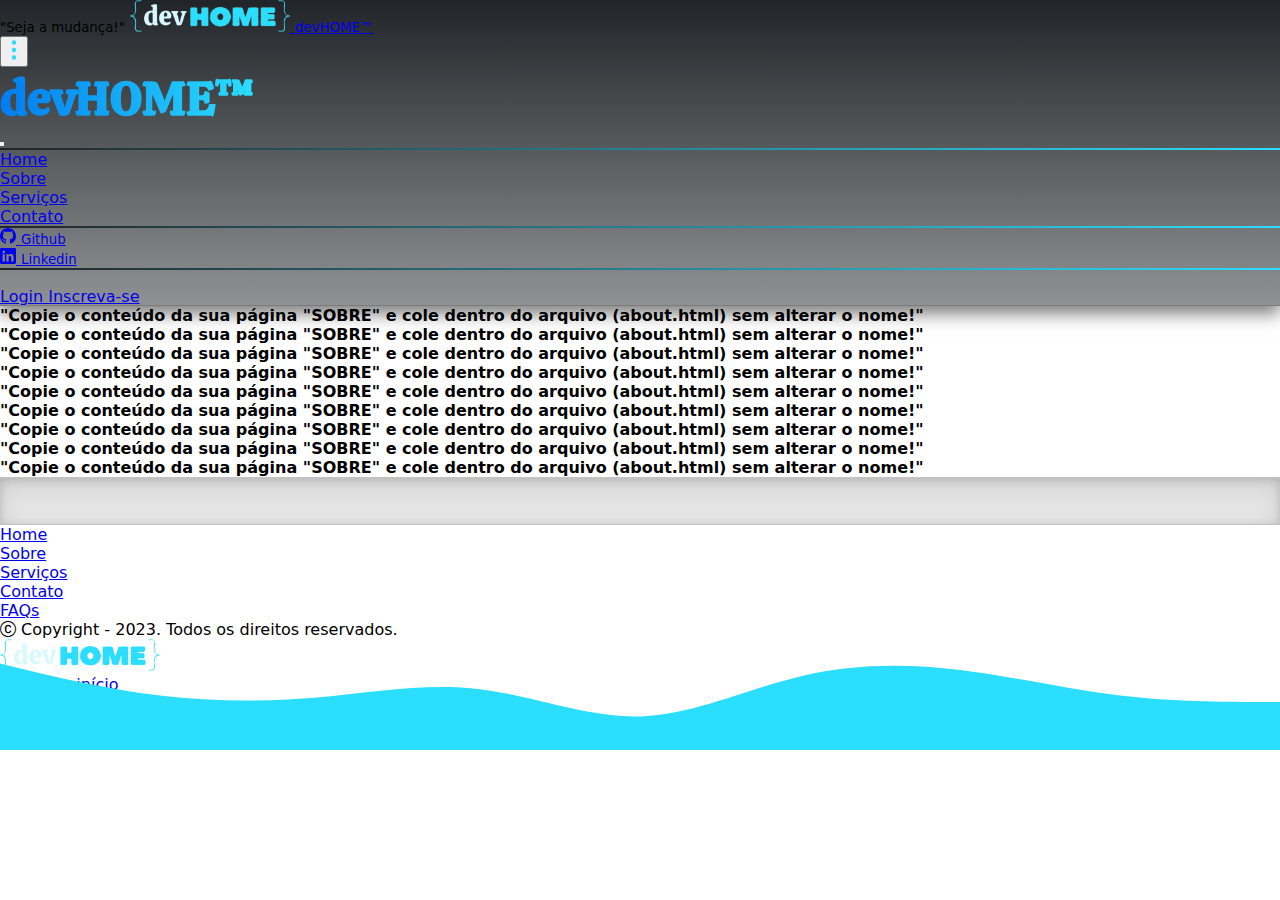
==== assets/html/about.html @ 2ad35392 "First commit" ====
<!DOCTYPE html>

<html lang="pt-BR" data-bs-theme="dark">

<head>
    <meta charset="UTF-8" />
    <meta name="viewport" content="width=device-width, initial-scale=1.0" />
    <meta property="og:locale" content="pt_BR">
    <meta property="og:description"
        content="Entre na residência de software da devHOME™ e aprenda Front-end, Back-end na prática com a maior plataforma de tecnologia do momento">
    <meta name="description"
        content="Entre na residência de software da devHOME™ e aprenda Front-end, Back-end na prática com a maior plataforma de tecnologia do momento">
    <meta property="og:title" content="devHOME™ | Residência de Software">
    <meta property="og:site_name" content="devHOME">
    <meta property="og:url" content="https://www.devHOME.com.br">
    <link rel="canonical" href="https://www.devHOME.com.br">

    <!-- Framework Bootstrap -->
    <link href="https://cdn.jsdelivr.net/npm/bootstrap@5.3.1/dist/css/bootstrap.min.css" rel="stylesheet"
        integrity="sha384-4bw+/aepP/YC94hEpVNVgiZdgIC5+VKNBQNGCHeKRQN+PtmoHDEXuppvnDJzQIu9" crossorigin="anonymous">

    <!-- Biblioteca JavaScript -->
    <script src="https://cdn.jsdelivr.net/npm/bootstrap@5.3.1/dist/js/bootstrap.bundle.min.js"
        integrity="sha384-HwwvtgBNo3bZJJLYd8oVXjrBZt8cqVSpeBNS5n7C8IVInixGAoxmnlMuBnhbgrkm"
        crossorigin="anonymous"></script>

    <!-- CSS Externo -->
    <link rel="stylesheet" href="/assets/css/style.css">

    <!-- Fivecon -->
    <link rel="shortcut icon" href="/assets/img/icon/icon-blue-1.png" type="image/x-icon" />

    <title> Sobre | devHOME™ </title>
</head>

<body>
    <!-- Navbar -->
    <header class="container-fluid navbar navbar-expand-lg bd-navbar fixed-top">
        <nav class="container-xxl bd-gutter flex-wrap flex-lg-nowrap">
            <small class="d-lg-none">"Seja a mudança!"</small>

            <!-- Logo navbar -->
            <a class="navbar-brand mx-auto" href="/index.html">
                <img class=" d-block d-lg-flex" id="navbarLogo" src="/assets/img/logo/logo-blue-6.png"
                    alt="devHOME logo">

                <title>devHOME™</title>
                <small class="d-none ms-2">devHOME™</small>
            </a>

            <!-- Botão mobile -->
            <div class="d-flex">
                <button class="navbar-toggler border-0 d-lg-none order-3" type="button" data-bs-toggle="offcanvas"
                    data-bs-target="#bdNavbar" aria-controls="bdNavbar" aria-label="Toggle navigation">

                    <!-- <img id="togglerLogo" src="assets/img/icon/icon-blue-2.png" fill="currentColor"> -->

                    <svg xmlns="http://www.w3.org/2000/svg" width="24" height="24" fill="currentColor"
                        class="bi bi-three-dots-vertical" viewBox="0 0 16 16">
                        <path
                            d="M9.5 13a1.5 1.5 0 1 1-3 0 1.5 1.5 0 0 1 3 0zm0-5a1.5 1.5 0 1 1-3 0 1.5 1.5 0 0 1 3 0zm0-5a1.5 1.5 0 1 1-3 0 1.5 1.5 0 0 1 3 0z" />
                    </svg>
                </button>
            </div>

            <!-- Menu mobile -->
            <div class="offcanvas-lg offcanvas-end flex-grow-1" tabindex="-1" id="bdNavbar"
                aria-labelledby="bdNavbarOffcanvasLabel" data-bs-scroll="true" aria-modal="true">

                <!-- Cabeçalho do menu -->
                <div class="offcanvas-header px-4 pb-0">
                    <h5 class="offcanvas-title text-white" id="bdNavbarOffcanvasLabel">
                        <span class="gradient-text">devHOME™</span>
                    </h5>

                    <button class="btn-close btn-close-white" type="button" data-bs-dismiss="offcanvas"
                        aria-label="Close" data-bs-target="#bdNavbar">
                    </button>
                </div>

                <!-- Opções do menu -->
                <div class="offcanvas-body p-4 pt-0 p-lg-0">

                    <hr class="d-lg-none text-white-50">
                    <!-- Primeira parte da navbar -->
                    <ul class="navbar-nav flex-row flex-wrap bd-navbar-nav ms-md-auto">

                        <!-- Home -->
                        <li class="nav-item col-6 col-lg-auto"><a class="nav-link" aria-current="true"
                                href="/index.html">Home</a>
                        </li>

                        <!-- About -->
                        <li class="nav-item col-6 col-lg-auto"><a class="nav-link"
                                href="/assets/html/about.html">Sobre</a>
                        </li>

                        <!-- Services -->
                        <li class="nav-item col-6 col-lg-auto"><a class="nav-link"
                                href="/assets/html/services.html">Serviços</a>
                        </li>

                        <!-- Contact -->
                        <li class="nav-item col-6 col-lg-auto"><a class="nav-link"
                                href="/assets/html/contact.html">Contato</a>
                        </li>
                    </ul>

                    <hr class="d-lg-none text-white-50">
                    <!-- Segunda parte da navbar -->
                    <ul class="navbar-nav flex-row flex-wrap ms-md-auto">

                        <li class="nav-item col-6 col-lg-auto"><!-- Github -->
                            <a class="nav-link" href="https://github.com/Fiigueiredo" target="_blank" rel="noopener">

                                <svg xmlns="" width="16" height="16" fill="currentColor" class="bi bi-github"
                                    viewBox="0 0 16 16">

                                    <title>Github</title>
                                    <path
                                        d="M8 0C3.58 0 0 3.58 0 8c0 3.54 2.29 6.53 5.47 7.59.4.07.55-.17.55-.38 0-.19-.01-.82-.01-1.49-2.01.37-2.53-.49-2.69-.94-.09-.23-.48-.94-.82-1.13-.28-.15-.68-.52-.01-.53.63-.01 1.08.58 1.23.82.72 1.21 1.87.87 2.33.66.07-.52.28-.87.51-1.07-1.78-.2-3.64-.89-3.64-3.95 0-.87.31-1.59.82-2.15-.08-.2-.36-1.02.08-2.12 0 0 .67-.21 2.2.82.64-.18 1.32-.27 2-.27.68 0 1.36.09 2 .27 1.53-1.04 2.2-.82 2.2-.82.44 1.1.16 1.92.08 2.12.51.56.82 1.27.82 2.15 0 3.07-1.87 3.75-3.65 3.95.29.25.54.73.54 1.48 0 1.07-.01 1.93-.01 2.2 0 .21.15.46.55.38A8.012 8.012 0 0 0 16 8c0-4.42-3.58-8-8-8z" />
                                </svg>
                                <small class="d-lg-none ms-2">Github</small>
                            </a>
                        </li>

                        <li class="nav-item col-6 col-lg-auto"><!-- Linkedin -->
                            <a class="nav-link" href="https://www.linkedin.com/in/levifiigueiredo/" target="_blank"
                                rel="noopener">

                                <svg xmlns="" width="16" height="16" fill="currentColor" class="bi bi-linkedin"
                                    viewBox="0 0 16 16">

                                    <title>Linkedin</title>
                                    <path
                                        d="M0 1.146C0 .513.526 0 1.175 0h13.65C15.474 0 16 .513 16 1.146v13.708c0 .633-.526 1.146-1.175 1.146H1.175C.526 16 0 15.487 0 14.854V1.146zm4.943 12.248V6.169H2.542v7.225h2.401zm-1.2-8.212c.837 0 1.358-.554 1.358-1.248-.015-.709-.52-1.248-1.342-1.248-.822 0-1.359.54-1.359 1.248 0 .694.521 1.248 1.327 1.248h.016zm4.908 8.212V9.359c0-.216.016-.432.08-.586.173-.431.568-.878 1.232-.878.869 0 1.216.662 1.216 1.634v3.865h2.401V9.25c0-2.22-1.184-3.252-2.764-3.252-1.274 0-1.845.7-2.165 1.193v.025h-.016a5.54 5.54 0 0 1 .016-.025V6.169h-2.4c.03.678 0 7.225 0 7.225h2.4z" />
                                </svg>
                                <small class="d-lg-none ms-2">Linkedin</small>
                            </a>
                        </li>

                        <li class="nav-item py-2 py-lg-1 col-12 col-lg-auto">
                            <div class="vr d-none d-lg-flex h-100 mx-lg-2 text-white"></div>
                            <hr class="d-lg-none my-2 text-white-50">
                        </li>

                        <div class="nav-item col-12 col-lg-auto"><!-- Botões de Login/Cadastro -->
                            <a class="btn btn-outline-primary" role="button" href="/assets/html/login.html">
                                Login
                            </a>

                            <a class="btn btn-primary" role="button" href="/assets/html/cadastre.html">
                                Inscreva-se
                            </a>
                        </div>
                    </ul>
                </div>
            </div>
        </nav>
    </header>

    <!-- Corpo -->
    <main>
        <h4>"Copie o conteúdo da sua página "SOBRE" e cole dentro do arquivo (about.html) sem alterar o nome!"</h4>
        <h4>"Copie o conteúdo da sua página "SOBRE" e cole dentro do arquivo (about.html) sem alterar o nome!"</h4>
        <h4>"Copie o conteúdo da sua página "SOBRE" e cole dentro do arquivo (about.html) sem alterar o nome!"</h4>
        <h4>"Copie o conteúdo da sua página "SOBRE" e cole dentro do arquivo (about.html) sem alterar o nome!"</h4>
        <h4>"Copie o conteúdo da sua página "SOBRE" e cole dentro do arquivo (about.html) sem alterar o nome!"</h4>
        <h4>"Copie o conteúdo da sua página "SOBRE" e cole dentro do arquivo (about.html) sem alterar o nome!"</h4>
        <h4>"Copie o conteúdo da sua página "SOBRE" e cole dentro do arquivo (about.html) sem alterar o nome!"</h4>
        <h4>"Copie o conteúdo da sua página "SOBRE" e cole dentro do arquivo (about.html) sem alterar o nome!"</h4>
        <h4>"Copie o conteúdo da sua página "SOBRE" e cole dentro do arquivo (about.html) sem alterar o nome!"</h4>
    </main>

    <!-- Divisor -->
    <div class="b-example-divider"></div>

    <!-- Rodapé -->
    <div class="container">
        <footer class="py-3 my-4">
            <ul class="nav nav-footer justify-content-center border-bottom pb-3 mb-3">
                <li class="nav-item"><a href="/index.html" class="nav-link px-2 text-body-secondary">Home</a></li>

                <li class="nav-item"><a href="about.html" class="nav-link px-2 text-body-secondary">Sobre</a></li>

                <li class="nav-item"><a href="services.html" class="nav-link px-2 text-body-secondary">Serviços</a></li>

                <li class="nav-item"><a href="contact.html" class="nav-link px-2 text-body-secondary">Contato</a></li>

                <li class="nav-item"><a href="faq.html" class="nav-link px-2 text-body-secondary">FAQs</a></li>
            </ul>

            <p class="pt-2 m-0 text-center">
                <i class="bi bi-c-circle"></i>
                Copyright - 2023. <span class="d-none d-md-inline-block">Todos os direitos reservados.</span>
            </p>

            <img class="float-start" id="navbarLogo" src="/assets/img/logo/logo-blue-6.png" alt="devHOME logo">
            <p class="float-end"><a href="#">Voltar ao início</a></p>
        </footer>
    </div>

    <svg class="svg-footer" xmlns="http://www.w3.org/2000/svg" viewBox="0 0 1440 320" preserveAspectRatio="none">
        <path fill="var(--color-special)"
            d="M0,32L30,53.3C60,75,120,117,180,138.7C240,160,300,160,360,144C420,128,480,96,540,117.3C600,139,660,213,720,208C780,203,840,117,900,74.7C960,32,1020,32,1080,53.3C1140,75,1200,117,1260,138.7C1320,160,1380,160,1410,160L1440,160L1440,320L1410,320C1380,320,1320,320,1260,320C1200,320,1140,320,1080,320C1020,320,960,320,900,320C840,320,780,320,720,320C660,320,600,320,540,320C480,320,420,320,360,320C300,320,240,320,180,320C120,320,60,320,30,320L0,320Z">
        </path>
    </svg>
</body>

</html>
---- assets/css/style.css ----
@import url("https://cdn.jsdelivr.net/npm/bootstrap-icons@1.10.5/font/bootstrap-icons.css");
@import url('https://fonts.googleapis.com/css2?family=Calistoga&display=swap');

:root {
    --font-default: system-ui, -apple-system, "Segoe UI", Roboto, "Helvetica Neue", "Noto Sans", "Liberation Sans", Arial, sans-serif, "Apple Color Emoji", "Segoe UI Emoji", "Segoe UI Symbol", "Noto Color Emoji";
    --font-special: 'Calistoga', cursive;
    --font-size-default: 1rem;
    --font-size-special: 3rem;
    --font-weight-default: 500;
    --font-weight-special: 700;
    --color-special: #2BDEFD;
    --color-special-rgb: rgb(43, 222, 253);
    --color-other: #007cf0;
    --color-other-rgb: rgb(0, 124, 240);
    --color-text: #D7F9FF;
    --color-text-rgb: rgb(215, 249, 255);
    --color-default: #212529;
    --color-default-rgb: rgb(33, 37, 41);
    --bs-secondary-color: rgba(43, 222, 253, .4);

    --bg-default: var(--color-default);
    --bg-special: var(--color-special);
    --hover-special: var(--color-special);

    --gradient-text: linear-gradient(to right,
            var(--color-other),
            var(--color-special));

    --gradient-special: linear-gradient(45deg,
            var(--color-default),
            var(--color-special));

    --gradient-default: linear-gradient(to bottom,
            rgba(33, 37, 41, 1),
            rgba(33, 37, 41, .5));
}

* {
    font-family: var(--font-default);
    box-sizing: border-box;
    padding: 0;
    margin: 0;
}

/* navbar */
.bd-navbar {
    background-image: var(--gradient-default);
    box-shadow: 0 0.5rem 1rem rgba(0, 0, 0, 0.5), inset 0 -1px 0 rgba(0, 0, 0, 0.15);
    background-color: transparent;
}

.navbar-nav {
    --bs-nav-link-font-weight: var(--font-weight-default);
    --bs-nav-link-color: var(--color-text);
    --bs-nav-link-hover-color: var(--hover-special);
}

#navbarLogo,
#footerLogo {
    max-width: 10rem;
}

#togglerLogo {
    max-width: 2rem;
}

.bi-three-dots-vertical {
    color: var(--color-special);
}

/* .btn-primary {
    --bs-btn-color: var(--bg-default);
    --bs-btn-bg: var(--color-special);
    --bs-btn-border-color: var(--color-special);
    --bs-btn-hover-color: var(--color-special);
    --bs-btn-hover-bg: black;
    --bs-btn-hover-border-color: black;
    filter: drop-shadow(1px 1px 10px var(--color-special));
} */

/* .btn-primary {
    --bs-btn-color: var(--bg-default);
    --bs-btn-bg: var(--color-special);
    --bs-btn-border-color: var(--color-special);
    --bs-btn-hover-color: var(--color-special);
    --bs-btn-hover-bg: black;
    --bs-btn-hover-border-color: black;
    filter: drop-shadow(1px 1px 10px var(--color-special));

    background-image: linear-gradient(to right,
            var(--end-color),
            var(--start-color));
} */

/* .btn-outline-primary {
    --bs-btn-color: #0d6efd;
    --bs-btn-border-color: #0d6efd;
    --bs-btn-hover-color: #fff;
    --bs-btn-hover-bg: #0d6efd;
    --bs-btn-hover-border-color: #0d6efd;
    --bs-btn-focus-shadow-rgb: 13, 110, 253;
    --bs-btn-active-color: #fff;
    --bs-btn-active-bg: #0d6efd;
    --bs-btn-active-border-color: #0d6efd;
    --bs-btn-active-shadow: inset 0 3px 5px rgba(0, 0, 0, 0.125);
    --bs-btn-disabled-color: #0d6efd;
    --bs-btn-disabled-bg: transparent;
    --bs-btn-disabled-border-color: #0d6efd;
    --bs-gradient: none;
} */

hr,
.border-bottom {
    border-image: var(--gradient-special) 1;
}

/* texto especial */
.enfase-text {
    color: var(--color-special);
}

.gradient-text {
    font-family: var(--font-special);
    font-size: var(--font-size-special);
    font-weight: var(--font-weight-special);
    color: var(--color-special);
    background-image: var(--gradient-text);
    background-clip: text;
    -webkit-background-clip: text;
    -webkit-text-fill-color: transparent;
    position: relative;
    z-index: 1;
}

/* divisor de containers */
.b-example-divider {
    width: 100%;
    height: 3rem;
    background-color: rgba(0, 0, 0, .1);
    border: solid rgba(0, 0, 0, .15);
    border-width: 1px 0;
    box-shadow: inset 0 .5em 1.5em rgba(0, 0, 0, .1), inset 0 .125em .5em rgba(0, 0, 0, .15);
}

/* footer */
.svg-footer {
    margin-top: -2.5rem;
    width: 100%;
    height: 6rem;
    display: block;
}
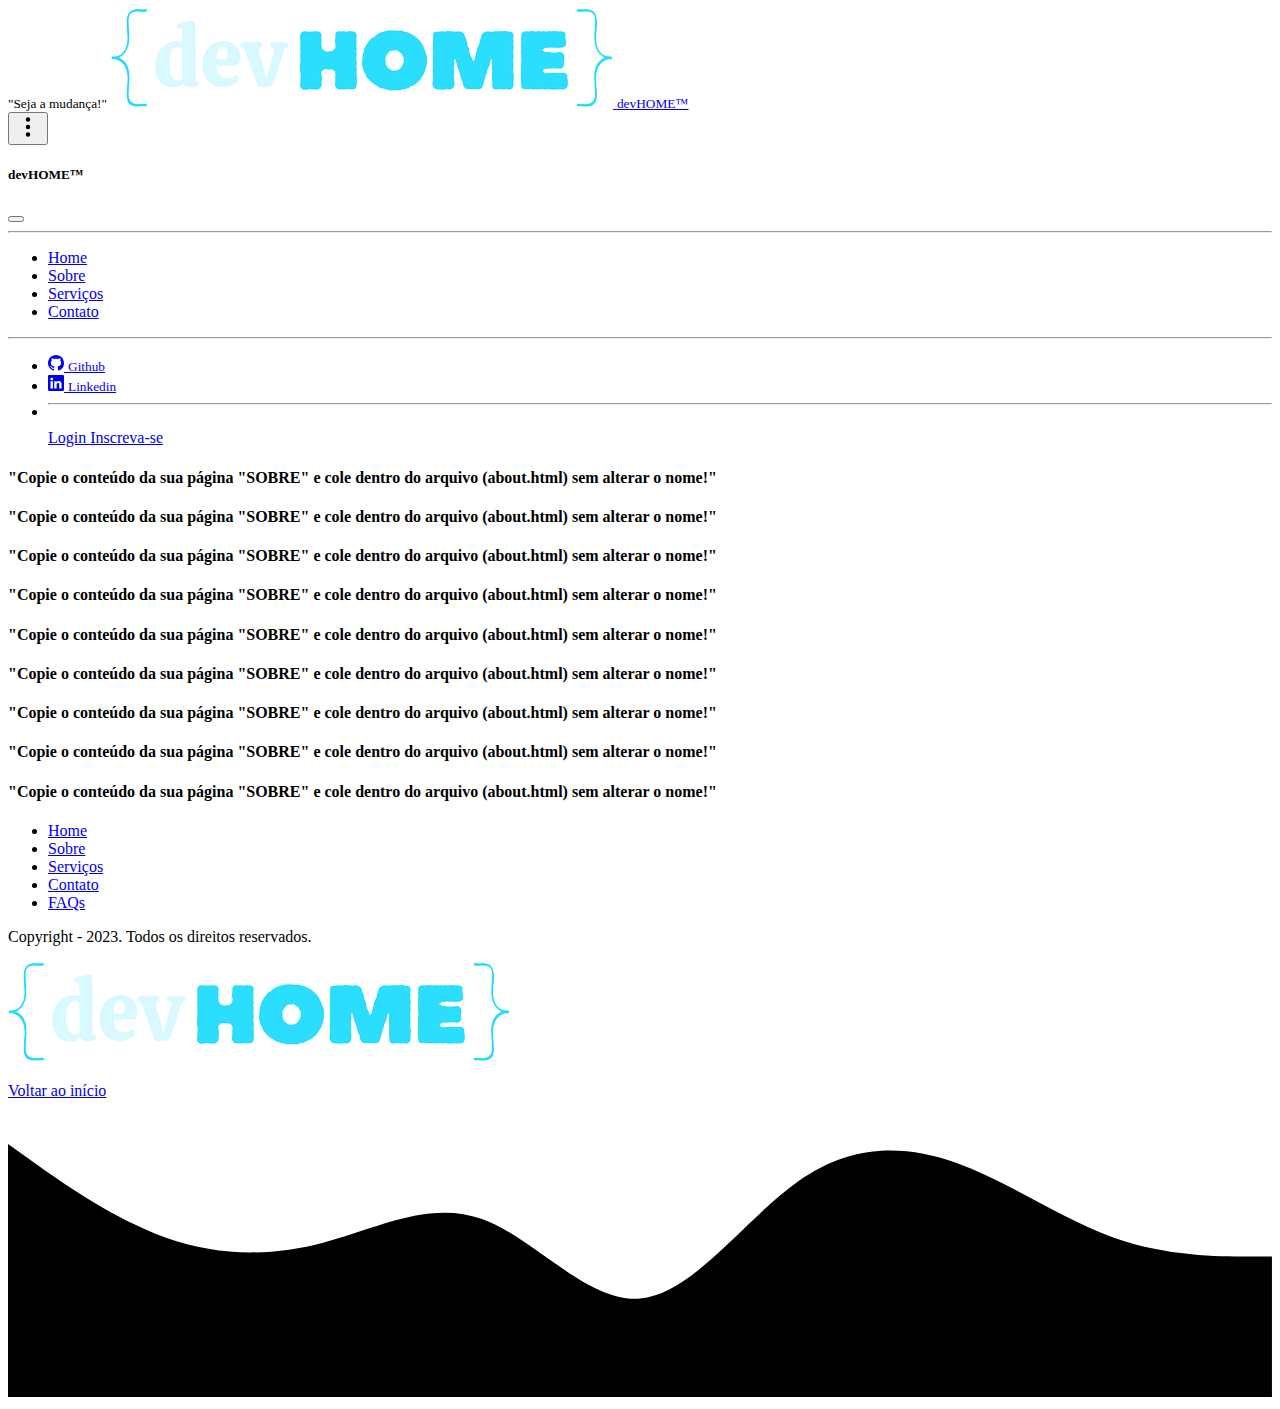
==== commit 5f4643a1: "Atualizações" ====
--- a/assets/html/about.html
+++ b/assets/html/about.html
@@ -25,7 +25,7 @@
         crossorigin="anonymous"></script>
 
     <!-- CSS Externo -->
-    <link rel="stylesheet" href="/assets/css/style.css">
+    <link rel="stylesheet" href="/assets/css/about.css">
 
     <!-- Fivecon -->
     <link rel="shortcut icon" href="/assets/img/icon/icon-blue-1.png" type="image/x-icon" />
--- a/assets/css/about.css
+++ b/assets/css/about.css
@@ -0,0 +1,10 @@
+
+
+
+
+
+
+
+
+
+/* cole aqui o código css da página SOBRE */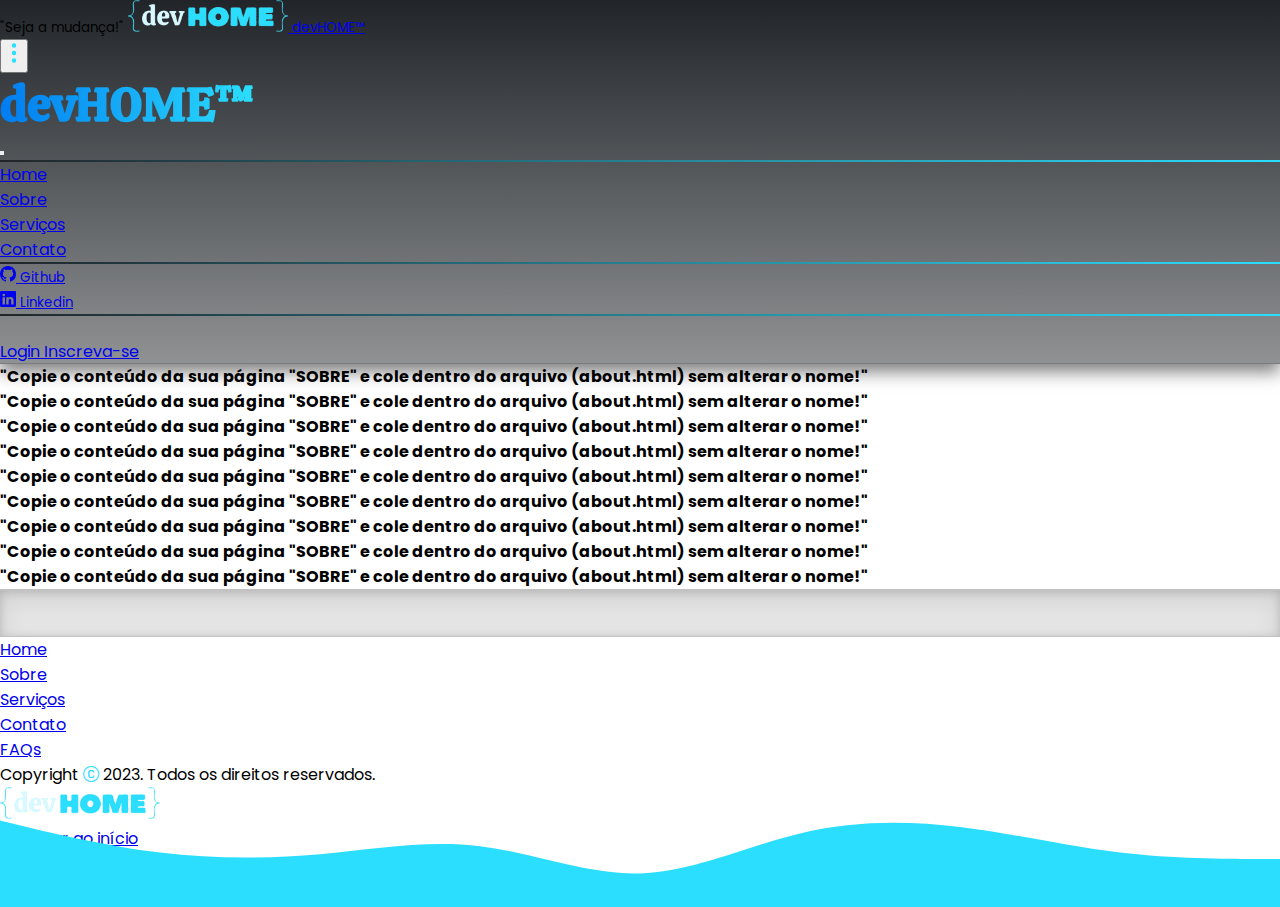
==== commit 61686284: "Pagina HOME" ====
--- a/assets/html/about.html
+++ b/assets/html/about.html
@@ -190,13 +190,13 @@
                 <li class="nav-item"><a href="faq.html" class="nav-link px-2 text-body-secondary">FAQs</a></li>
             </ul>
 
-            <p class="pt-2 m-0 text-center">
-                <i class="bi bi-c-circle"></i>
-                Copyright - 2023. <span class="d-none d-md-inline-block">Todos os direitos reservados.</span>
+            <p class="pt-2 m-0 text-center opacity-75">
+                Copyright <i class="bi bi-c-circle"></i> 2023. <span class="d-none d-md-inline-block">Todos os direitos
+                    reservados.</span>
             </p>
 
             <img class="float-start" id="navbarLogo" src="/assets/img/logo/logo-blue-6.png" alt="devHOME logo">
-            <p class="float-end"><a href="#">Voltar ao início</a></p>
+            <p class="float-end"><i class="bi bi-arrow-up-short"></i> <a href="#">Voltar ao início</a></p>
         </footer>
     </div>
 
--- a/assets/css/about.css
+++ b/assets/css/about.css
@@ -1,10 +1,3 @@
+@import url(style.css);
 
-
-
-
-
-
-
-
-
-/* cole aqui o código css da página SOBRE */+/* cole aqui o código css da página SOBRE """sem apagar o import""" css geral!*/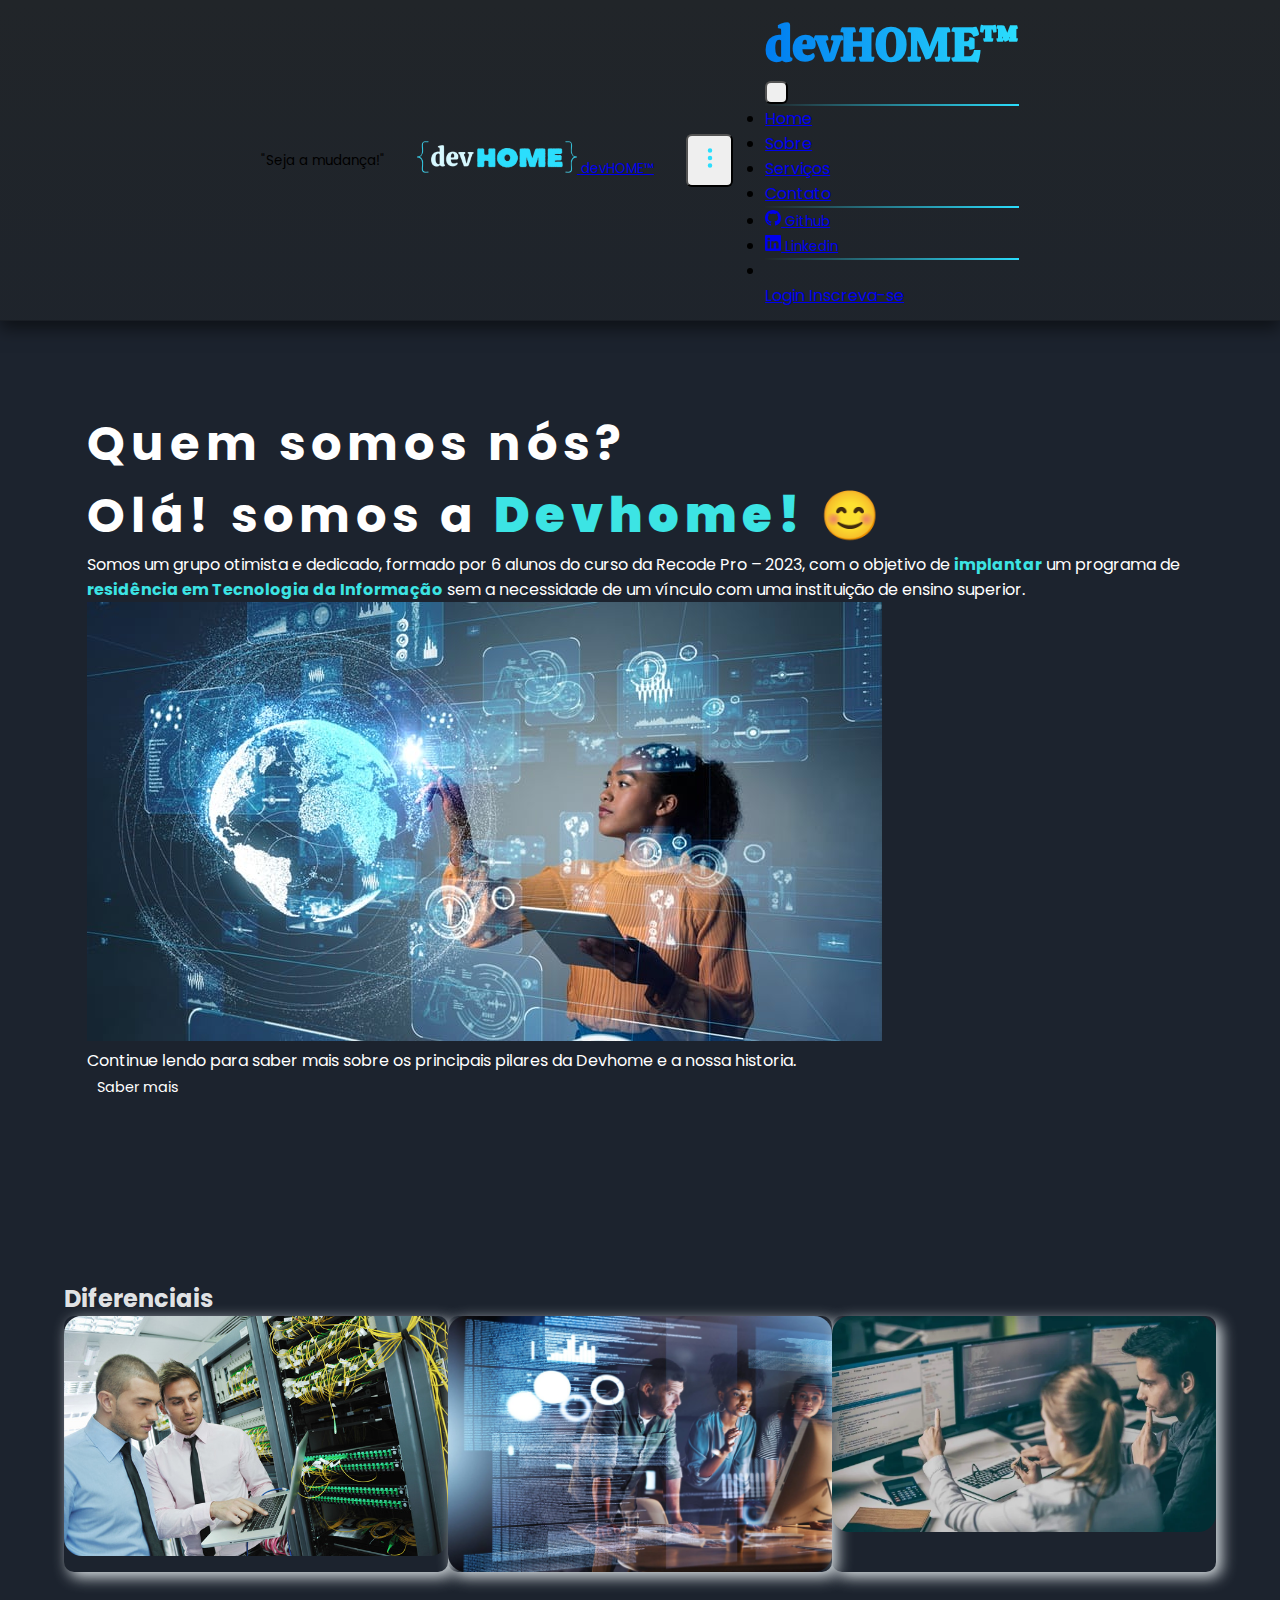
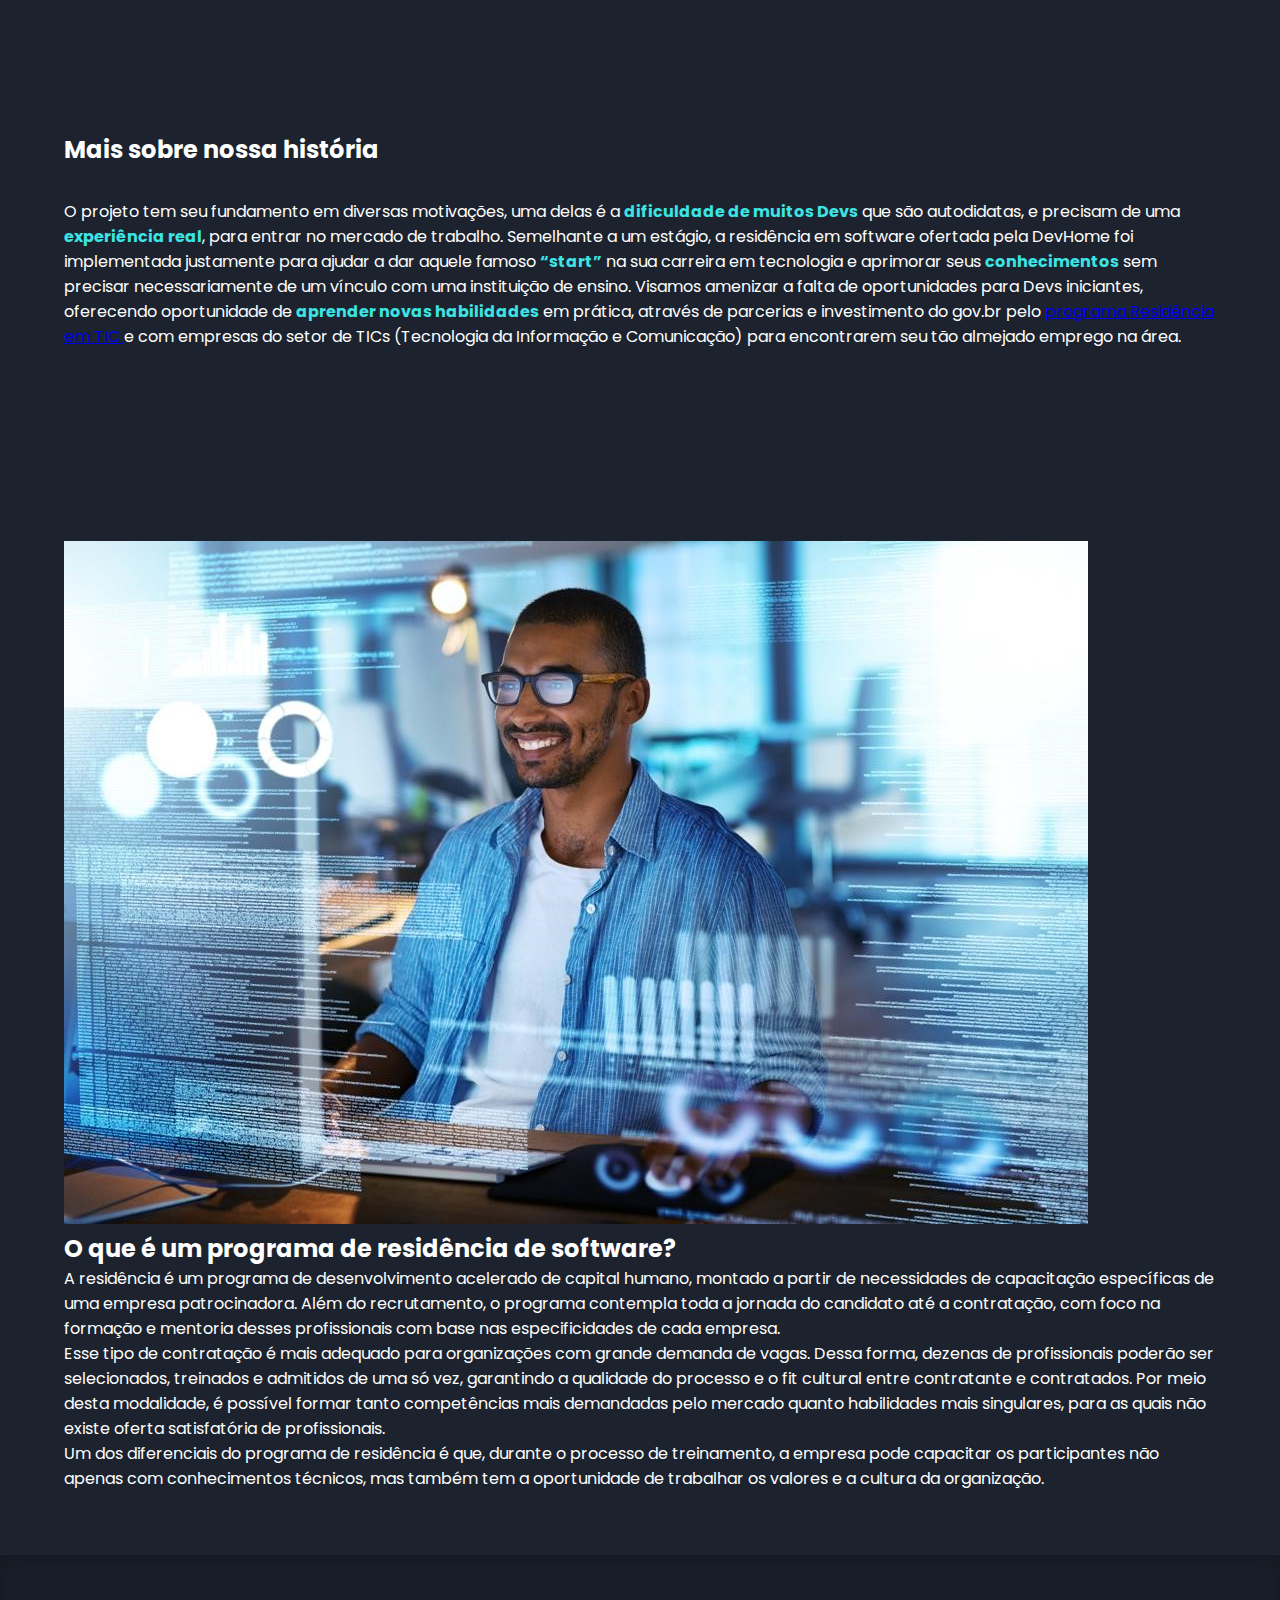
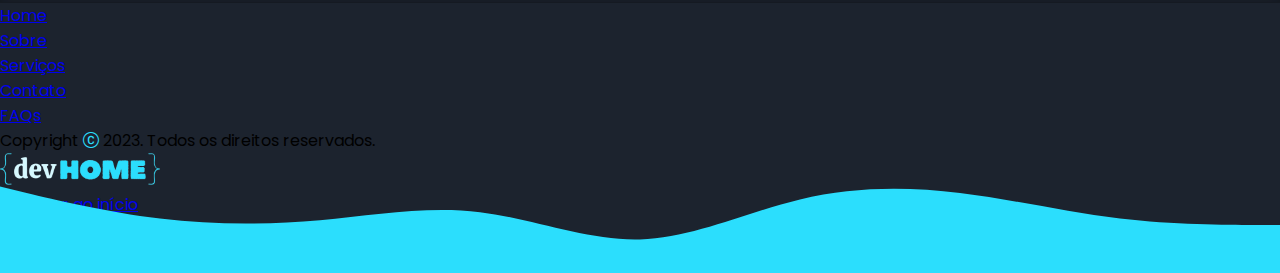
==== commit b6d85f92: "Página Sobre" ====
--- a/assets/html/about.html
+++ b/assets/html/about.html
@@ -161,15 +161,115 @@
 
     <!-- Corpo -->
     <main>
-        <h4>"Copie o conteúdo da sua página "SOBRE" e cole dentro do arquivo (about.html) sem alterar o nome!"</h4>
-        <h4>"Copie o conteúdo da sua página "SOBRE" e cole dentro do arquivo (about.html) sem alterar o nome!"</h4>
-        <h4>"Copie o conteúdo da sua página "SOBRE" e cole dentro do arquivo (about.html) sem alterar o nome!"</h4>
-        <h4>"Copie o conteúdo da sua página "SOBRE" e cole dentro do arquivo (about.html) sem alterar o nome!"</h4>
-        <h4>"Copie o conteúdo da sua página "SOBRE" e cole dentro do arquivo (about.html) sem alterar o nome!"</h4>
-        <h4>"Copie o conteúdo da sua página "SOBRE" e cole dentro do arquivo (about.html) sem alterar o nome!"</h4>
-        <h4>"Copie o conteúdo da sua página "SOBRE" e cole dentro do arquivo (about.html) sem alterar o nome!"</h4>
-        <h4>"Copie o conteúdo da sua página "SOBRE" e cole dentro do arquivo (about.html) sem alterar o nome!"</h4>
-        <h4>"Copie o conteúdo da sua página "SOBRE" e cole dentro do arquivo (about.html) sem alterar o nome!"</h4>
+        <main>
+            <link rel="shortcut icon" type="imagex/png" href="/assets/img/logo/logo-blue-6.png">
+            <section id="about" class="first-section">
+                <div id="top">
+                    <div>
+                        <h1> Quem somos nós? <br>Olá! somos a <strong> Devhome! </strong>😊</h1>
+                        <p> Somos um grupo otimista e dedicado, formado por 6 alunos
+                            do curso da Recode Pro – 2023, com o objetivo de <strong>implantar</strong> um programa de
+                            <strong>residência em Tecnologia da Informação</strong> sem a necessidade de um vínculo com
+                            uma
+                            instituição de ensino superior.
+                        </p>
+                        <img class="img-profile"
+                            src="/assets/img/other/6-formas-de-aplicar-as-inovacoes-tecnologicas-na-rotina-das-empresas.jpg"
+                            alt="">
+                        <p> Continue lendo para saber mais sobre os principais pilares da Devhome e a nossa historia.
+                        </p>
+                        <a class="btn-action link-action" href="#History">Saber mais</a>
+            </section>
+
+            <section id="diferenciais" class="second-section">
+                <h2 class="title">Diferenciais</h2>
+
+                <div id="card-area">
+                    <div class="wrapper">
+                        <div class="box-area">
+                            <!-- Card 01 -->
+                            <div class="box">
+                                <img alt="" src="/assets/img/other/mercadoT.jpg">
+                                <div class="overlay">
+                                    <h3>Integração ao Mercado</h3>
+                                    <p>Integrar os residentes aos desafios atuais do mercado de trabalho em
+                                        Desenvolvimento
+                                        de Software.</p><a href="#">Book Now</a>
+                                </div>
+                            </div>
+
+                            <!-- Card 02 -->
+                            <div class="box">
+                                <img alt="" src="/assets/img/other/metodologiaI.jpg">
+                                <div class="overlay">
+                                    <h3>Metodologia Inovadora</h3>
+                                    <p>Imersão em equipes de trabalho para solução de problemas reais acompanhados por
+                                        especialistas na área.</p><a href="#">Book Now</a>
+                                </div>
+                            </div>
+
+                            <!-- Card 03 -->
+                            <div class="box">
+                                <img alt="" src="/assets/img/other/netW.webp">
+                                <div class="overlay">
+                                    <h3>Networking e Oportunidades Profissionais</h3>
+                                    <p></p>Oportunidades de trabalho em equipe em contato com instrutores especialistas
+                                    inseridos no mercado de trabalho.<a href="#">Book Now</a>
+                                </div>
+                            </div>
+                        </div>
+                    </div>
+                </div>
+
+            </section>
+
+
+            <section id="History" class="third-section">
+                <h2 class="title">Mais sobre nossa história</h2>
+                <div>
+                    <p>O projeto tem seu fundamento em diversas motivações, uma delas é a <strong>dificuldade de muitos
+                            Devs</strong> que são autodidatas, e precisam de uma <strong>experiência real</strong>, para
+                        entrar no mercado de trabalho. Semelhante a um estágio, a residência em software ofertada pela
+                        DevHome foi implementada justamente para ajudar a dar aquele famoso <strong>“start”</strong> na
+                        sua
+                        carreira em tecnologia e aprimorar seus <strong>conhecimentos</strong> sem precisar
+                        necessariamente
+                        de um vínculo com uma instituição de ensino. Visamos amenizar a falta de oportunidades para Devs
+                        iniciantes, oferecendo oportunidade de <strong>aprender novas habilidades</strong> em prática,
+                        através de parcerias e investimento do gov.br pelo <a
+                            href="https://www.gov.br/mcti/pt-br/acompanhe-o-mcti/noticias/2023/03/com-40-mil-profissionais-capacitados-programa-residencia-em-tic-sera-ampliado-para-atender-desafios-da-industria">programa
+                            Residência em TIC </a> e com empresas do setor de TICs (Tecnologia da Informação e
+                        Comunicação)
+                        para encontrarem seu tão almejado emprego na área. </p>
+                </div>
+                <div>
+                    <p></p>
+                </div>
+
+            </section>
+
+            <section id="Whatis" class="fourth-section">
+                <img id="imgsobrenos" src="/assets/img/other/residenciadesoft.jpg" alt="">
+
+                <h2 class="title">O que é um programa de residência de software?</h2>
+                <p>A residência é um programa de desenvolvimento acelerado de capital humano, montado a partir de
+                    necessidades de capacitação específicas de uma empresa patrocinadora. Além do recrutamento, o
+                    programa
+                    contempla toda a jornada do candidato até a contratação, com foco na formação e mentoria desses
+                    profissionais com base nas especificidades de cada empresa.</p>
+                <p>Esse tipo de contratação é mais adequado para organizações com grande demanda de vagas. Dessa forma,
+                    dezenas de profissionais poderão ser selecionados, treinados e admitidos de uma só vez, garantindo a
+                    qualidade do processo e o fit cultural entre contratante e contratados. Por meio desta modalidade, é
+                    possível formar tanto competências mais demandadas pelo mercado quanto habilidades mais singulares,
+                    para
+                    as quais não existe oferta satisfatória de profissionais.</p>
+                <p>Um dos diferenciais do programa de residência é que, durante o processo de treinamento, a empresa
+                    pode
+                    capacitar os participantes não apenas com conhecimentos técnicos, mas também tem a oportunidade de
+                    trabalhar os valores e a cultura da organização.</p>
+
+            </section>
+        </main>
     </main>
 
     <!-- Divisor -->
--- a/assets/css/about.css
+++ b/assets/css/about.css
@@ -1,3 +1,279 @@
 @import url(style.css);
 
-/* cole aqui o código css da página SOBRE """sem apagar o import""" css geral!*/+@import url('https://fonts.googleapis.com/css2?family=Kanit');
+
+* {
+    margin: 0;
+    padding: 0;
+}
+
+:root {
+    --dark1: #1c232e --dark2: #252d39 --dark4: #556270 --dark5: #273142 --dark6: #bad1c9 --dark7: #404040 --dark: #185b63 --cian1: #2BDEFD --cian2: #02779e --white: #f7efd8
+}
+
+body {
+    background-color: #1c232e;
+    height: 100vh;
+    font-family: 'Kanit', sans-serif;
+}
+
+header {
+    display: flex;
+    justify-content: space-around;
+    align-items: center;
+    gap: 1rem;
+    flex-wrap: wrap;
+    padding: .8rem;
+    background-color: #252d39;
+    min-height: 50px;
+}
+
+.box-img-header {
+    height: 100%;
+}
+
+.img-logo {
+    max-width: 200px;
+    height: 100%;
+    align-items: ;
+}
+
+nav {
+    display: flex;
+    gap: 2rem;
+    justify-content: center;
+    align-items: center;
+    flex-wrap: wrap;
+
+}
+
+.nav-links {
+    text-decoration: none;
+    color: var(--white);
+
+}
+
+.nav-links:hover {
+    color: #556270;
+    transition: .4s;
+    text-decoration: underline;
+}
+
+.box-btn-actions {
+    display: flex;
+    gap: 1rem;
+}
+
+button,
+.link-action {
+    padding: .6rem;
+    font-size: .9rem;
+    border-radius: 6px;
+    cursor: pointer;
+}
+
+.btn-action {
+    background-color: transparent;
+    border: 1px solid var(--white);
+    color: var(--white);
+}
+
+.btn-action:hover {
+    background-color: var(--dark6);
+    border: 1px solid var(--dark6);
+}
+
+.link-action {
+    text-decoration: none;
+    width: 200px;
+    text-align: center;
+}
+
+main {
+    display: flex;
+    flex-direction: column;
+    gap: 2rem;
+}
+
+section {
+    padding: 4rem;
+
+}
+
+#top {
+    display: flex;
+    flex-direction: row;
+}
+
+.first-section {
+
+    display: flex;
+    gap: 2rem;
+    flex-wrap: wrap;
+    min-height: 650px;
+}
+
+.first-section>div {
+    display: block;
+    padding: 2%;
+    color: #fff;
+    display: flex;
+    flex-direction: column;
+    gap: 1rem;
+    min-width: 300px
+}
+
+
+h1 {
+    font-size: 3rem;
+    color: var(--white);
+    letter-spacing: 6px;
+}
+
+strong {
+    color: rgb(60, 228, 228);
+}
+
+.first-section p {
+    color: var(--white);
+}
+
+.first-section>div {
+    display: flex;
+    gap: 4rem;
+    justify-content: center;
+    align-items: center;
+    flex-wrap: wrap;
+
+}
+
+*/ .img-profile {
+    align-items: center;
+    text-align: center;
+    width: 700px;
+    border-radius: 100px;
+
+}
+
+.second-section {
+
+    color: rgba(253, 254, 255, 0.9);
+}
+
+.wrapper {
+    padding: 0px 0%;
+}
+
+#card-area {
+    padding: 0px 0;
+}
+
+.box-area {
+    display: grid;
+    grid-template-columns: repeat(auto-fit, minmax(250px, 1fr));
+    grid-gap: 0px;
+    margin-top: 0px;
+}
+
+.box {
+    border-radius: 10px;
+    position: relative;
+    overflow: hidden;
+    box-shadow: 5px 5px 15px rgba(243, 250, 252, 0.9);
+}
+
+.box img {
+    width: 100%;
+    border-radius: 18px;
+    display: block;
+    transition: transform 0.5s;
+}
+
+.overlay {
+    width: 100%;
+    height: 0;
+    background: linear-gradient(transparent, var(--bg-default-rgb) 58%);
+    border-radius: 10px;
+    position: absolute;
+    left: 0;
+    bottom: 0;
+    overflow: hidden;
+    display: flex;
+    align-items: center;
+    justify-content: center;
+    flex-direction: column;
+    padding: 0 2px;
+    text-align: center;
+    font-size: 14px;
+    transition: height 0.5s;
+}
+
+.overlay h3 {
+    font-weight: 500;
+    margin-bottom: 5px;
+    margin-top: 80%;
+    font-family: 'Bebas Neue', sans-serif;
+    font-size: 30px;
+    letter-spacing: 2px;
+}
+
+.overlay a {
+    margin-top: 10px;
+    color: #262626;
+    text-decoration: none;
+    font-size: 14px;
+    background: #fff;
+    border-radius: 50px;
+    text-align: center;
+    padding: 5px 15px;
+}
+
+.box:hover img {
+    transform: scale(1.1);
+}
+
+.box:hover .overlay {
+    height: 100%;
+}
+
+.third-section {
+    display: flex;
+    flex-direction: column;
+    gap: 2rem;
+
+    color: #fff;
+
+}
+
+.fourth-section {
+    color: #fff;
+    image-rendering: crisp-edges;
+}
+
+.imgsobrenos {
+    align-items: center;
+    text-align: center;
+    width: 700px;
+    border-radius: 100px;
+}
+
+@media screen and (max-widht: 768px) {
+    .container {
+        display: block;
+        background-image: none;
+    }
+
+    .container_imagem {
+        width: 50vw;
+
+    }
+
+    .container_caixa {
+        margin: 2em 2em;
+    }
+
+    .secundario {
+        margin: 0;
+    }
+
+}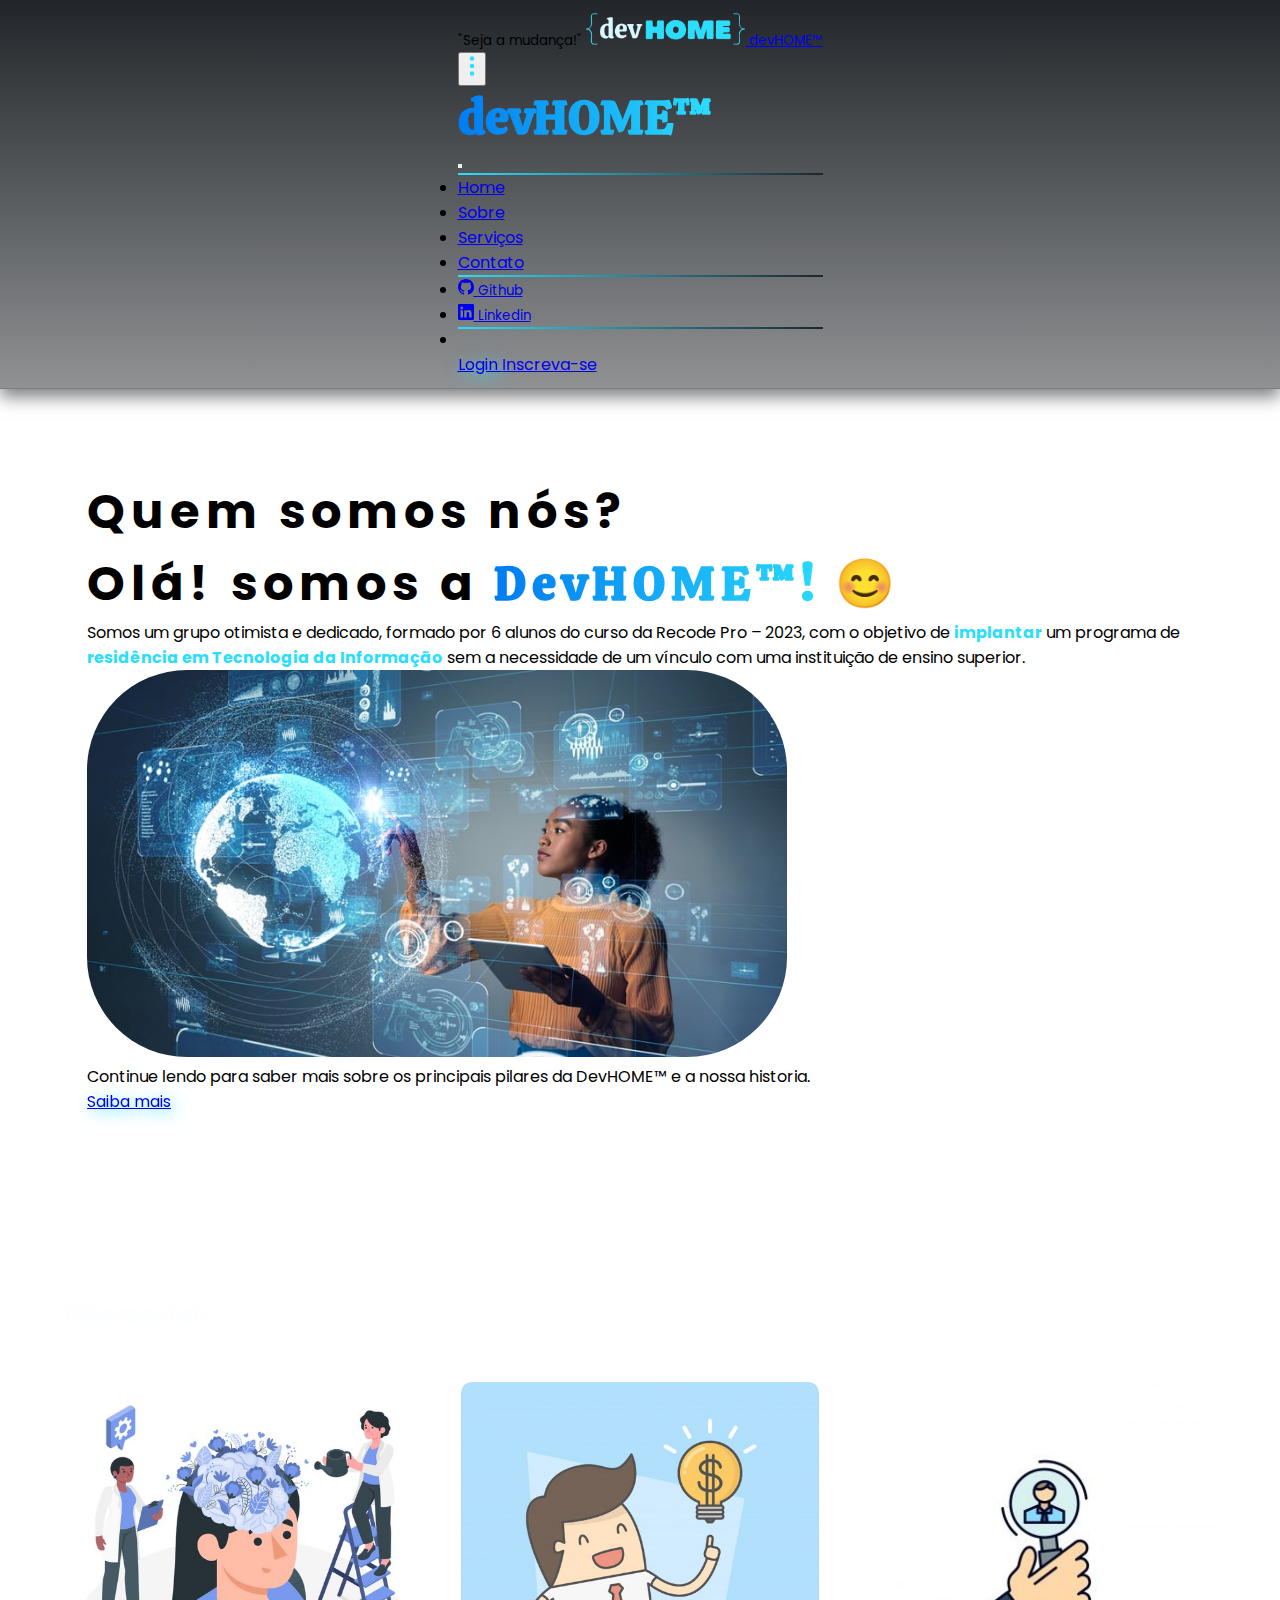
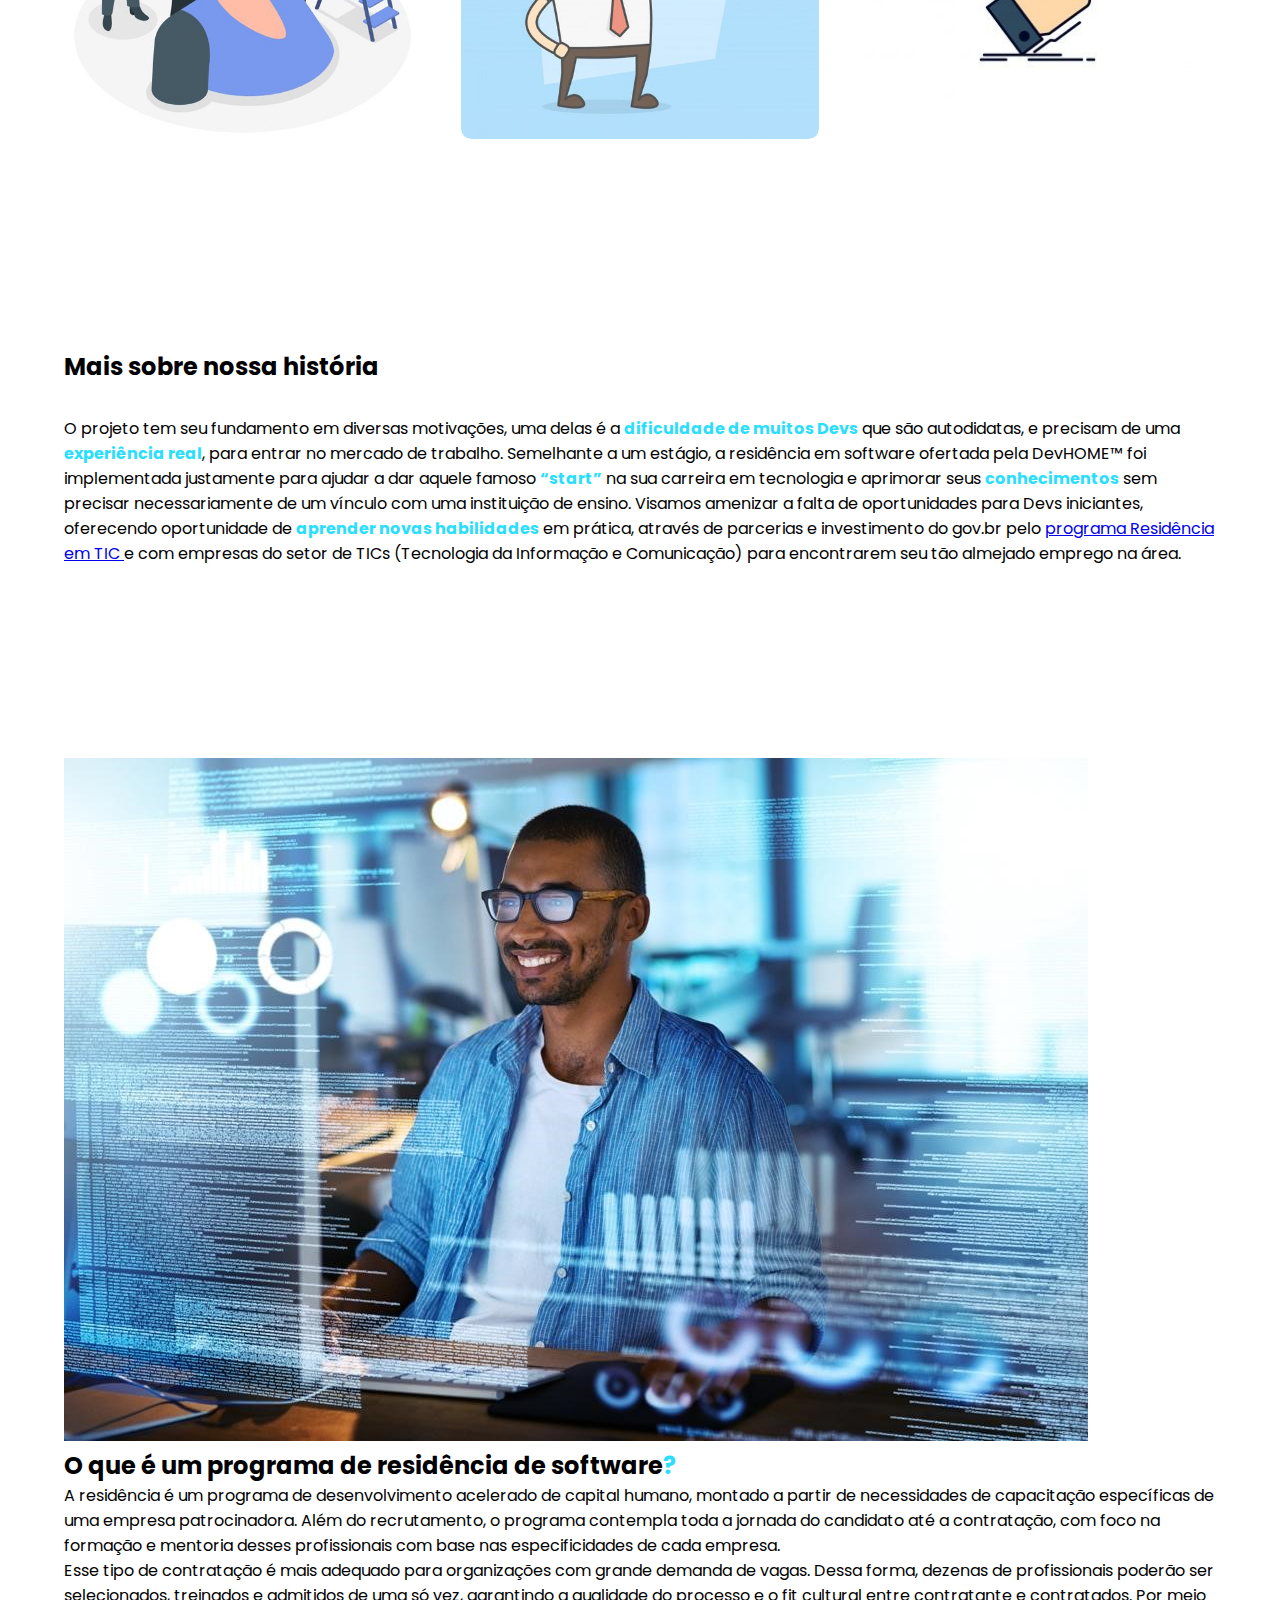
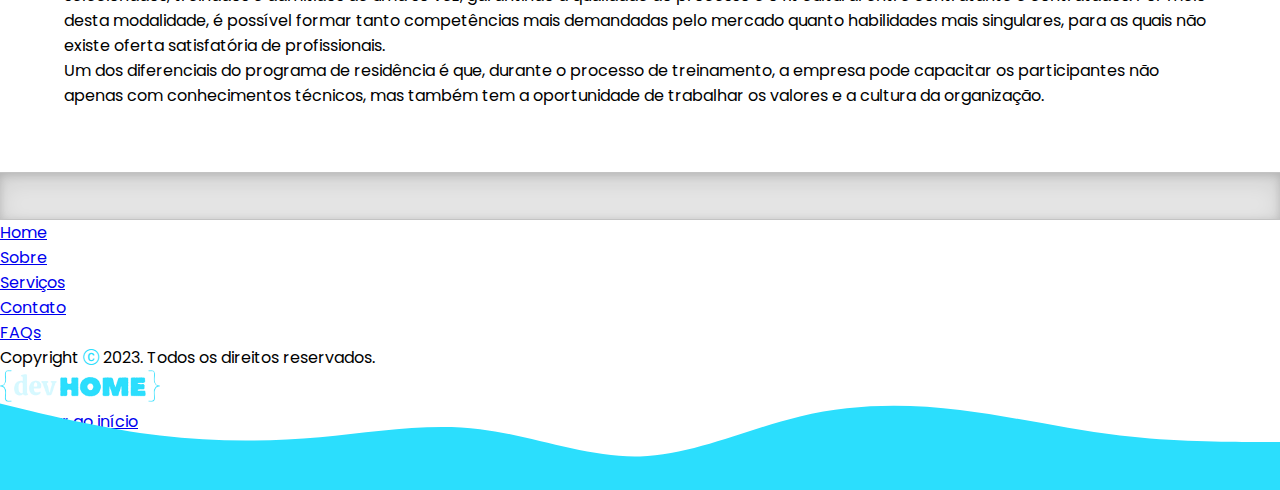
==== commit 27e851db: "Refactoring Pages" ====
--- a/assets/html/about.html
+++ b/assets/html/about.html
@@ -7,10 +7,10 @@
     <meta name="viewport" content="width=device-width, initial-scale=1.0" />
     <meta property="og:locale" content="pt_BR">
     <meta property="og:description"
-        content="Entre na residência de software da devHOME™ e aprenda Front-end, Back-end na prática com a maior plataforma de tecnologia do momento">
+        content="Entre na residência em software da devHOME™ e aprenda Front-end, Back-end na prática com a maior plataforma de tecnologia do momento">
     <meta name="description"
-        content="Entre na residência de software da devHOME™ e aprenda Front-end, Back-end na prática com a maior plataforma de tecnologia do momento">
-    <meta property="og:title" content="devHOME™ | Residência de Software">
+        content="Entre na residência em software da devHOME™ e aprenda Front-end, Back-end na prática com a maior plataforma de tecnologia do momento">
+    <meta property="og:title" content="devHOME™ | Residência em Software">
     <meta property="og:site_name" content="devHOME">
     <meta property="og:url" content="https://www.devHOME.com.br">
     <link rel="canonical" href="https://www.devHOME.com.br">
@@ -41,7 +41,7 @@
 
             <!-- Logo navbar -->
             <a class="navbar-brand mx-auto" href="/index.html">
-                <img class=" d-block d-lg-flex" id="navbarLogo" src="/assets/img/logo/logo-blue-6.png"
+                <img class=" d-block d-lg-flex" id="logo" src="/assets/img/logo/logo-blue-6.png"
                     alt="devHOME logo">
 
                 <title>devHOME™</title>
@@ -53,7 +53,7 @@
                 <button class="navbar-toggler border-0 d-lg-none order-3" type="button" data-bs-toggle="offcanvas"
                     data-bs-target="#bdNavbar" aria-controls="bdNavbar" aria-label="Toggle navigation">
 
-                    <!-- <img id="togglerLogo" src="assets/img/icon/icon-blue-2.png" fill="currentColor"> -->
+                    <!-- <img id="icon-logo" src="/assets/img/icon/icon-blue-2.png" fill="currentColor"> -->
 
                     <svg xmlns="http://www.w3.org/2000/svg" width="24" height="24" fill="currentColor"
                         class="bi bi-three-dots-vertical" viewBox="0 0 16 16">
@@ -86,23 +86,23 @@
                     <ul class="navbar-nav flex-row flex-wrap bd-navbar-nav ms-md-auto">
 
                         <!-- Home -->
-                        <li class="nav-item col-6 col-lg-auto"><a class="nav-link" aria-current="true"
-                                href="/index.html">Home</a>
+                        <li class="nav-item col-6 col-lg-auto">
+                            <a class="nav-link" aria-current="true" href="/index.html">Home</a>
                         </li>
 
                         <!-- About -->
-                        <li class="nav-item col-6 col-lg-auto"><a class="nav-link"
-                                href="/assets/html/about.html">Sobre</a>
-                        </li>
-
-                        <!-- Services -->
-                        <li class="nav-item col-6 col-lg-auto"><a class="nav-link"
-                                href="/assets/html/services.html">Serviços</a>
+                        <li class="nav-item col-6 col-lg-auto">
+                            <a class="nav-link" href="/assets/html/about.html">Sobre</a>
+                        </li>
+
+                        <!-- Serviços -->
+                        <li class="nav-item col-6 col-lg-auto">
+                            <a class="nav-link" href="/assets/html/services.html">Serviços</a>
                         </li>
 
                         <!-- Contact -->
-                        <li class="nav-item col-6 col-lg-auto"><a class="nav-link"
-                                href="/assets/html/contact.html">Contato</a>
+                        <li class="nav-item col-6 col-lg-auto">
+                            <a class="nav-link" href="/assets/html/contact.html">Contato</a>
                         </li>
                     </ul>
 
@@ -144,12 +144,12 @@
                             <hr class="d-lg-none my-2 text-white-50">
                         </li>
 
-                        <div class="nav-item col-12 col-lg-auto"><!-- Botões de Login/Cadastro -->
+                        <div class="nav-item col-12 col-lg-auto d-grid gap-2 d-md-flex"><!-- Botões de Login/Cadastro -->
                             <a class="btn btn-outline-primary" role="button" href="/assets/html/login.html">
                                 Login
                             </a>
 
-                            <a class="btn btn-primary" role="button" href="/assets/html/cadastre.html">
+                            <a class="btn btn-warning disabled" role="button" href="/assets/html/cadastre.html">
                                 Inscreva-se
                             </a>
                         </div>
@@ -161,115 +161,135 @@
 
     <!-- Corpo -->
     <main>
-        <main>
-            <link rel="shortcut icon" type="imagex/png" href="/assets/img/logo/logo-blue-6.png">
-            <section id="about" class="first-section">
-                <div id="top">
-                    <div>
-                        <h1> Quem somos nós? <br>Olá! somos a <strong> Devhome! </strong>😊</h1>
-                        <p> Somos um grupo otimista e dedicado, formado por 6 alunos
-                            do curso da Recode Pro – 2023, com o objetivo de <strong>implantar</strong> um programa de
-                            <strong>residência em Tecnologia da Informação</strong> sem a necessidade de um vínculo com
-                            uma
-                            instituição de ensino superior.
-                        </p>
-                        <img class="img-profile"
-                            src="/assets/img/other/6-formas-de-aplicar-as-inovacoes-tecnologicas-na-rotina-das-empresas.jpg"
-                            alt="">
-                        <p> Continue lendo para saber mais sobre os principais pilares da Devhome e a nossa historia.
-                        </p>
-                        <a class="btn-action link-action" href="#History">Saber mais</a>
-            </section>
-
-            <section id="diferenciais" class="second-section">
-                <h2 class="title">Diferenciais</h2>
-
-                <div id="card-area">
-                    <div class="wrapper">
-                        <div class="box-area">
-                            <!-- Card 01 -->
-                            <div class="box">
-                                <img alt="" src="/assets/img/other/mercadoT.jpg">
-                                <div class="overlay">
-                                    <h3>Integração ao Mercado</h3>
-                                    <p>Integrar os residentes aos desafios atuais do mercado de trabalho em
-                                        Desenvolvimento
-                                        de Software.</p><a href="#">Book Now</a>
-                                </div>
+        <section id="about" class="first-section">
+            <div id="top">
+                <div>
+                    <h1> Quem somos nós? <br>Olá! somos a <strong class="gradient-text"> DevHOME™! </strong>😊</h1>
+                    <p>
+                        Somos um grupo otimista e dedicado, formado por 6 alunos do curso da Recode Pro – 2023, com o
+                        objetivo de
+                        <strong>implantar</strong> um programa de <strong>residência em Tecnologia da
+                            Informação</strong> sem a
+                        necessidade de um vínculo com uma instituição de ensino superior.
+                    </p>
+
+                    <img class="img-profile"
+                        src="/assets/img/other/6-formas-de-aplicar-as-inovacoes-tecnologicas-na-rotina-das-empresas.jpg"
+                        alt="">
+                    <p>
+                        Continue lendo para saber mais sobre os principais pilares da DevHOME™ e a nossa historia.
+                    </p>
+
+                    <a class="btn btn-outline-primary" href="#History" role="button">Saiba mais</a>
+                </div>
+            </div>
+        </section>
+
+        <section id="diferenciais" class="second-section">
+            <h2 class="title">Diferenciais</h2>
+
+            <div id="card-area">
+                <div class="wrapper">
+                    <div class="box-area">
+
+                        <!-- Card 01 -->
+                        <div class="box">
+                            <img alt="" src="/assets/img/other/sobre-integração.jpg">
+
+                            <div class="overlay">
+                                <h3> Integração ao Mercado </h3>
+                                <p>
+                                    Integrar os residentes aos desafios atuais do mercado de trabalho em
+                                    Desenvolvimento
+                                    de Software.
+                                </p>
                             </div>
-
-                            <!-- Card 02 -->
-                            <div class="box">
-                                <img alt="" src="/assets/img/other/metodologiaI.jpg">
-                                <div class="overlay">
-                                    <h3>Metodologia Inovadora</h3>
-                                    <p>Imersão em equipes de trabalho para solução de problemas reais acompanhados por
-                                        especialistas na área.</p><a href="#">Book Now</a>
-                                </div>
+                        </div>
+
+                        <!-- Card 02 -->
+                        <div class="box">
+                            <img alt="" src="/assets/img/other/sobre-metodologia.jpg">
+
+                            <div class="overlay">
+                                <h3> Metodologia Inovadora </h3>
+                                <p>
+                                    Imersão em equipes de trabalho para solução de problemas reais acompanhados por
+                                    especialistas na área.
+                                </p>
                             </div>
-
-                            <!-- Card 03 -->
-                            <div class="box">
-                                <img alt="" src="/assets/img/other/netW.webp">
-                                <div class="overlay">
-                                    <h3>Networking e Oportunidades Profissionais</h3>
-                                    <p></p>Oportunidades de trabalho em equipe em contato com instrutores especialistas
-                                    inseridos no mercado de trabalho.<a href="#">Book Now</a>
-                                </div>
+                        </div>
+
+                        <!-- Card 03 -->
+                        <div class="box">
+                            <img alt="" src="/assets/img/other/sobre-oportunidades.jpg">
+
+                            <div class="overlay">
+                                <h3> Networking e Oportunidades </h3>
+                                <p>
+                                    Oportunidades de trabalho em equipe em contato com instrutores especialistas
+                                    inseridos no mercado de trabalho.
+                                </p>
                             </div>
                         </div>
                     </div>
                 </div>
-
-            </section>
-
-
-            <section id="History" class="third-section">
-                <h2 class="title">Mais sobre nossa história</h2>
-                <div>
-                    <p>O projeto tem seu fundamento em diversas motivações, uma delas é a <strong>dificuldade de muitos
-                            Devs</strong> que são autodidatas, e precisam de uma <strong>experiência real</strong>, para
-                        entrar no mercado de trabalho. Semelhante a um estágio, a residência em software ofertada pela
-                        DevHome foi implementada justamente para ajudar a dar aquele famoso <strong>“start”</strong> na
-                        sua
-                        carreira em tecnologia e aprimorar seus <strong>conhecimentos</strong> sem precisar
-                        necessariamente
-                        de um vínculo com uma instituição de ensino. Visamos amenizar a falta de oportunidades para Devs
-                        iniciantes, oferecendo oportunidade de <strong>aprender novas habilidades</strong> em prática,
-                        através de parcerias e investimento do gov.br pelo <a
-                            href="https://www.gov.br/mcti/pt-br/acompanhe-o-mcti/noticias/2023/03/com-40-mil-profissionais-capacitados-programa-residencia-em-tic-sera-ampliado-para-atender-desafios-da-industria">programa
-                            Residência em TIC </a> e com empresas do setor de TICs (Tecnologia da Informação e
-                        Comunicação)
-                        para encontrarem seu tão almejado emprego na área. </p>
-                </div>
-                <div>
-                    <p></p>
-                </div>
-
-            </section>
-
-            <section id="Whatis" class="fourth-section">
-                <img id="imgsobrenos" src="/assets/img/other/residenciadesoft.jpg" alt="">
-
-                <h2 class="title">O que é um programa de residência de software?</h2>
-                <p>A residência é um programa de desenvolvimento acelerado de capital humano, montado a partir de
-                    necessidades de capacitação específicas de uma empresa patrocinadora. Além do recrutamento, o
-                    programa
-                    contempla toda a jornada do candidato até a contratação, com foco na formação e mentoria desses
-                    profissionais com base nas especificidades de cada empresa.</p>
-                <p>Esse tipo de contratação é mais adequado para organizações com grande demanda de vagas. Dessa forma,
-                    dezenas de profissionais poderão ser selecionados, treinados e admitidos de uma só vez, garantindo a
-                    qualidade do processo e o fit cultural entre contratante e contratados. Por meio desta modalidade, é
-                    possível formar tanto competências mais demandadas pelo mercado quanto habilidades mais singulares,
-                    para
-                    as quais não existe oferta satisfatória de profissionais.</p>
-                <p>Um dos diferenciais do programa de residência é que, durante o processo de treinamento, a empresa
-                    pode
-                    capacitar os participantes não apenas com conhecimentos técnicos, mas também tem a oportunidade de
-                    trabalhar os valores e a cultura da organização.</p>
-
-            </section>
-        </main>
+            </div>
+        </section>
+
+        <section id="History" class="third-section">
+            <h2 class="title">Mais sobre nossa história</h2>
+            <div>
+                <p>
+                    O projeto tem seu fundamento em diversas motivações, uma delas é a <strong>dificuldade de muitos
+                        Devs</strong> que são autodidatas, e precisam de uma <strong>experiência real</strong>, para
+                    entrar no mercado de trabalho. Semelhante a um estágio, a residência em software ofertada pela
+                    DevHOME™ foi implementada justamente para ajudar a dar aquele famoso <strong>“start”</strong> na
+                    sua
+                    carreira em tecnologia e aprimorar seus <strong>conhecimentos</strong> sem precisar
+                    necessariamente
+                    de um vínculo com uma instituição de ensino. Visamos amenizar a falta de oportunidades para Devs
+                    iniciantes, oferecendo oportunidade de <strong>aprender novas habilidades</strong> em prática,
+                    através de parcerias e investimento do gov.br pelo <a
+                        href="https://www.gov.br/mcti/pt-br/acompanhe-o-mcti/noticias/2023/03/com-40-mil-profissionais-capacitados-programa-residencia-em-tic-sera-ampliado-para-atender-desafios-da-industria">programa
+                        Residência em TIC </a> e com empresas do setor de TICs (Tecnologia da Informação e
+                    Comunicação)
+                    para encontrarem seu tão almejado emprego na área.
+                </p>
+            </div>
+            <div>
+                <p></p>
+            </div>
+
+        </section>
+
+        <section id="Whatis" class="fourth-section">
+            <img id="imgsobrenos" src="/assets/img/other/residenciadesoft.jpg" alt="">
+
+            <h2 class="title">O que é um programa de residência de software<span class="enfase-text">?</span></h2>
+            <p>
+                A residência é um programa de desenvolvimento acelerado de capital humano, montado a partir de
+                necessidades de capacitação específicas de uma empresa patrocinadora. Além do recrutamento, o
+                programa
+                contempla toda a jornada do candidato até a contratação, com foco na formação e mentoria desses
+                profissionais com base nas especificidades de cada empresa.
+            </p>
+
+            <p>
+                Esse tipo de contratação é mais adequado para organizações com grande demanda de vagas. Dessa forma,
+                dezenas de profissionais poderão ser selecionados, treinados e admitidos de uma só vez, garantindo a
+                qualidade do processo e o fit cultural entre contratante e contratados. Por meio desta modalidade, é
+                possível formar tanto competências mais demandadas pelo mercado quanto habilidades mais singulares,
+                para
+                as quais não existe oferta satisfatória de profissionais.
+            </p>
+
+            <p>
+                Um dos diferenciais do programa de residência é que, durante o processo de treinamento, a empresa
+                pode
+                capacitar os participantes não apenas com conhecimentos técnicos, mas também tem a oportunidade de
+                trabalhar os valores e a cultura da organização.
+            </p>
+        </section>
     </main>
 
     <!-- Divisor -->
@@ -295,7 +315,7 @@
                     reservados.</span>
             </p>
 
-            <img class="float-start" id="navbarLogo" src="/assets/img/logo/logo-blue-6.png" alt="devHOME logo">
+            <img class="float-start" id="logo" src="/assets/img/logo/logo-blue-6.png" alt="devHOME logo">
             <p class="float-end"><i class="bi bi-arrow-up-short"></i> <a href="#">Voltar ao início</a></p>
         </footer>
     </div>
--- a/assets/css/about.css
+++ b/assets/css/about.css
@@ -1,20 +1,7 @@
 @import url(style.css);
 
-@import url('https://fonts.googleapis.com/css2?family=Kanit');
-
-* {
-    margin: 0;
-    padding: 0;
-}
-
-:root {
-    --dark1: #1c232e --dark2: #252d39 --dark4: #556270 --dark5: #273142 --dark6: #bad1c9 --dark7: #404040 --dark: #185b63 --cian1: #2BDEFD --cian2: #02779e --white: #f7efd8
-}
-
 body {
-    background-color: #1c232e;
     height: 100vh;
-    font-family: 'Kanit', sans-serif;
 }
 
 header {
@@ -24,69 +11,7 @@
     gap: 1rem;
     flex-wrap: wrap;
     padding: .8rem;
-    background-color: #252d39;
     min-height: 50px;
-}
-
-.box-img-header {
-    height: 100%;
-}
-
-.img-logo {
-    max-width: 200px;
-    height: 100%;
-    align-items: ;
-}
-
-nav {
-    display: flex;
-    gap: 2rem;
-    justify-content: center;
-    align-items: center;
-    flex-wrap: wrap;
-
-}
-
-.nav-links {
-    text-decoration: none;
-    color: var(--white);
-
-}
-
-.nav-links:hover {
-    color: #556270;
-    transition: .4s;
-    text-decoration: underline;
-}
-
-.box-btn-actions {
-    display: flex;
-    gap: 1rem;
-}
-
-button,
-.link-action {
-    padding: .6rem;
-    font-size: .9rem;
-    border-radius: 6px;
-    cursor: pointer;
-}
-
-.btn-action {
-    background-color: transparent;
-    border: 1px solid var(--white);
-    color: var(--white);
-}
-
-.btn-action:hover {
-    background-color: var(--dark6);
-    border: 1px solid var(--dark6);
-}
-
-.link-action {
-    text-decoration: none;
-    width: 200px;
-    text-align: center;
 }
 
 main {
@@ -97,16 +22,9 @@
 
 section {
     padding: 4rem;
-
-}
-
-#top {
-    display: flex;
-    flex-direction: row;
 }
 
 .first-section {
-
     display: flex;
     gap: 2rem;
     flex-wrap: wrap;
@@ -116,26 +34,25 @@
 .first-section>div {
     display: block;
     padding: 2%;
-    color: #fff;
+    color: var(--text-white);
     display: flex;
     flex-direction: column;
     gap: 1rem;
     min-width: 300px
 }
 
-
 h1 {
     font-size: 3rem;
-    color: var(--white);
+    color: var(--text-white);
     letter-spacing: 6px;
 }
 
 strong {
-    color: rgb(60, 228, 228);
+    color: var(--text-special);
 }
 
 .first-section p {
-    color: var(--white);
+    color: var(--text-white);
 }
 
 .first-section>div {
@@ -144,55 +61,52 @@
     justify-content: center;
     align-items: center;
     flex-wrap: wrap;
-
 }
 
-*/ .img-profile {
+.img-profile {
     align-items: center;
     text-align: center;
     width: 700px;
     border-radius: 100px;
-
 }
 
 .second-section {
-
     color: rgba(253, 254, 255, 0.9);
 }
 
+/* Cards second-section*/
 .wrapper {
-    padding: 0px 0%;
+    padding: 0;
 }
 
 #card-area {
-    padding: 0px 0;
+    padding: 50px 0;
 }
 
 .box-area {
     display: grid;
     grid-template-columns: repeat(auto-fit, minmax(250px, 1fr));
-    grid-gap: 0px;
-    margin-top: 0px;
+    grid-gap: 40px;
 }
 
 .box {
     border-radius: 10px;
     position: relative;
     overflow: hidden;
-    box-shadow: 5px 5px 15px rgba(243, 250, 252, 0.9);
 }
 
 .box img {
     width: 100%;
-    border-radius: 18px;
+    border-radius: 10px;
     display: block;
     transition: transform 0.5s;
 }
 
 .overlay {
+    color: var(c);
     width: 100%;
     height: 0;
-    background: linear-gradient(transparent, var(--bg-default-rgb) 58%);
+    background: linear-gradient(transparent, var(--color-special) 58%);
     border-radius: 10px;
     position: absolute;
     left: 0;
@@ -202,30 +116,19 @@
     align-items: center;
     justify-content: center;
     flex-direction: column;
-    padding: 0 2px;
+    padding: 0 40px;
     text-align: center;
-    font-size: 14px;
+    font-size: 15px;
     transition: height 0.5s;
 }
 
 .overlay h3 {
+    font-family: var(--font-special);
     font-weight: 500;
-    margin-bottom: 5px;
-    margin-top: 80%;
-    font-family: 'Bebas Neue', sans-serif;
-    font-size: 30px;
+    font-size: 2em;
+    margin-bottom: .2em;
+    margin-top: 60%;
     letter-spacing: 2px;
-}
-
-.overlay a {
-    margin-top: 10px;
-    color: #262626;
-    text-decoration: none;
-    font-size: 14px;
-    background: #fff;
-    border-radius: 50px;
-    text-align: center;
-    padding: 5px 15px;
 }
 
 .box:hover img {
@@ -240,13 +143,11 @@
     display: flex;
     flex-direction: column;
     gap: 2rem;
-
-    color: #fff;
-
+    color: var(--text-white);
 }
 
 .fourth-section {
-    color: #fff;
+    color: var(--text-white);
     image-rendering: crisp-edges;
 }
 
@@ -275,5 +176,4 @@
     .secundario {
         margin: 0;
     }
-
 }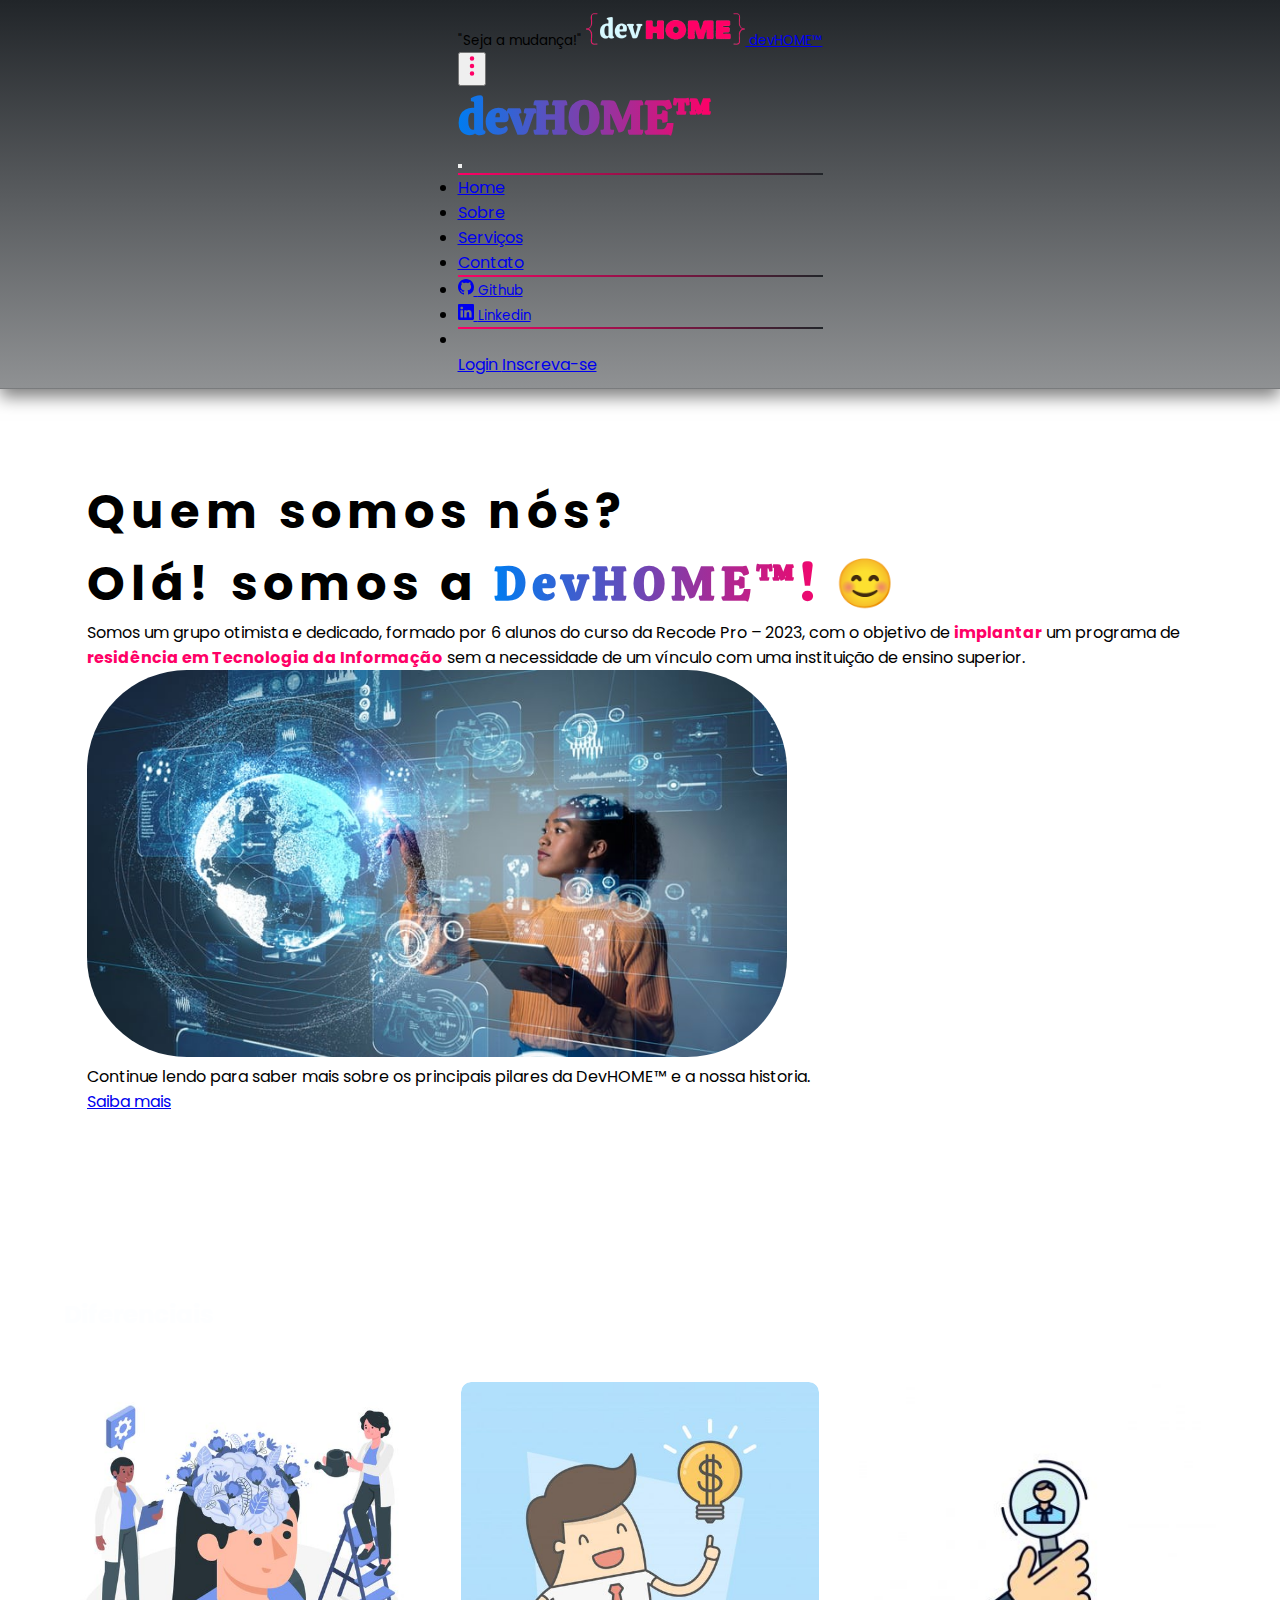
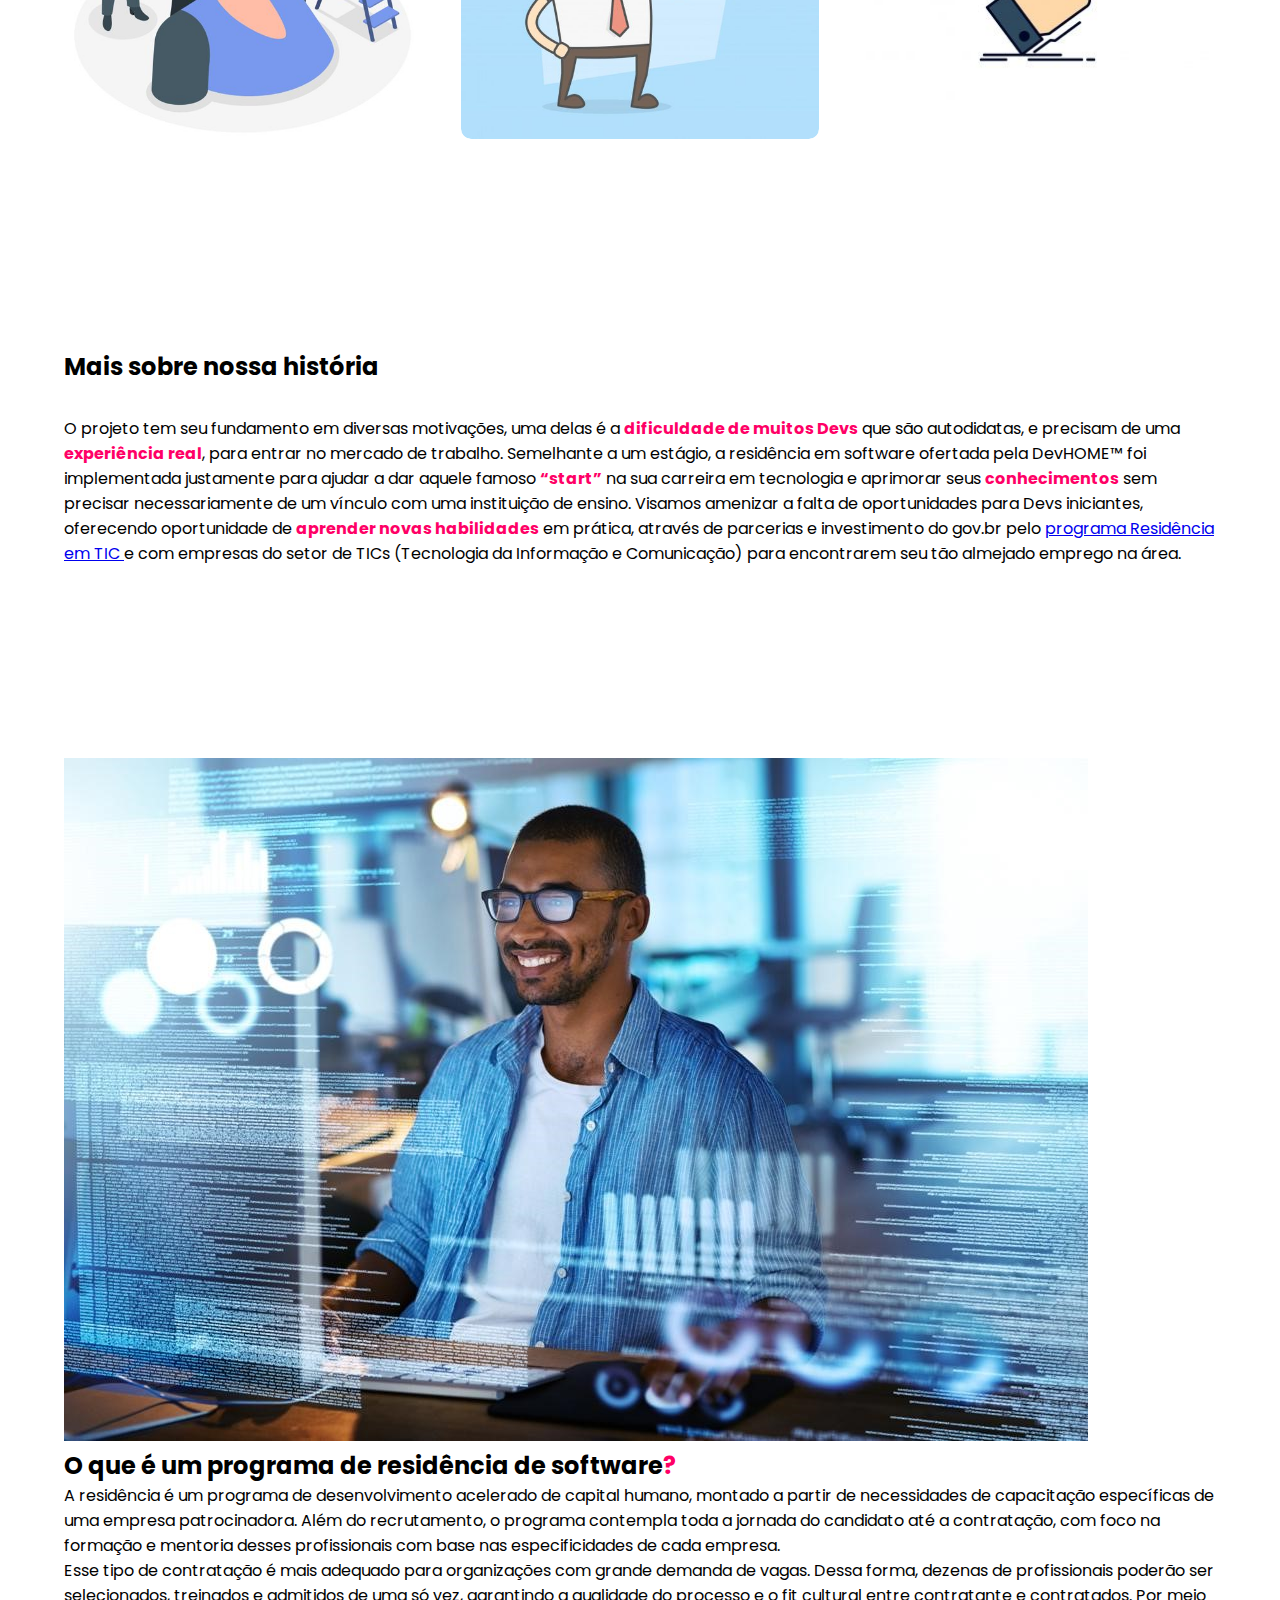
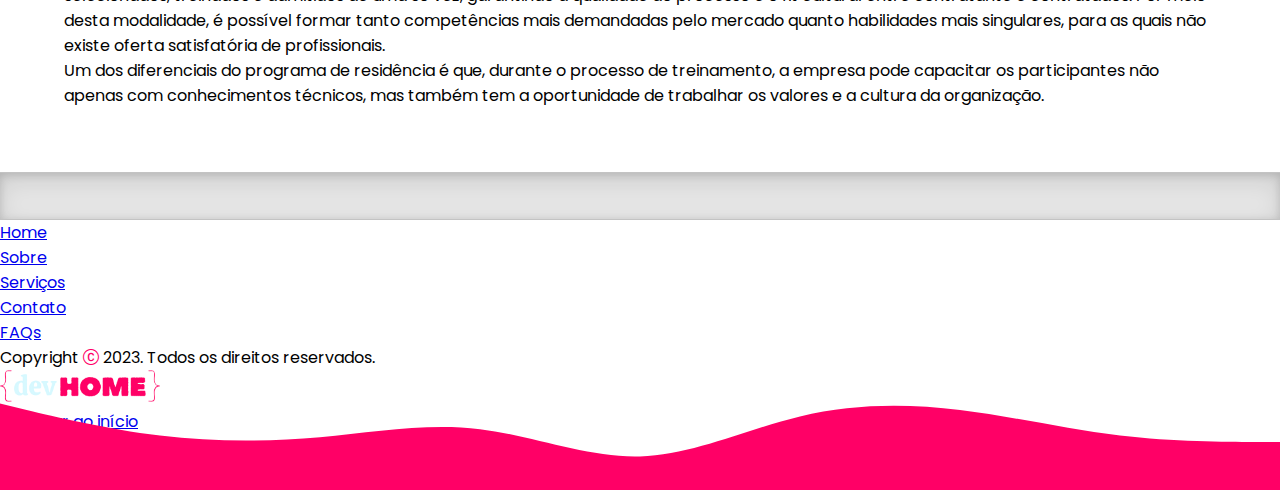
==== commit b83945fd: "Prepared MVC" ====
--- a/assets/html/about.html
+++ b/assets/html/about.html
@@ -1,165 +1,143 @@
 <!DOCTYPE html>
-
-<html lang="pt-BR" data-bs-theme="dark">
+<html lang="pt-BR" data-bs-theme="dark" xmlns:th="www.thymeleaf.org">
 
 <head>
-    <meta charset="UTF-8" />
-    <meta name="viewport" content="width=device-width, initial-scale=1.0" />
-    <meta property="og:locale" content="pt_BR">
-    <meta property="og:description"
-        content="Entre na residência em software da devHOME™ e aprenda Front-end, Back-end na prática com a maior plataforma de tecnologia do momento">
-    <meta name="description"
-        content="Entre na residência em software da devHOME™ e aprenda Front-end, Back-end na prática com a maior plataforma de tecnologia do momento">
-    <meta property="og:title" content="devHOME™ | Residência em Software">
-    <meta property="og:site_name" content="devHOME">
-    <meta property="og:url" content="https://www.devHOME.com.br">
-    <link rel="canonical" href="https://www.devHOME.com.br">
-
-    <!-- Framework Bootstrap -->
-    <link href="https://cdn.jsdelivr.net/npm/bootstrap@5.3.1/dist/css/bootstrap.min.css" rel="stylesheet"
-        integrity="sha384-4bw+/aepP/YC94hEpVNVgiZdgIC5+VKNBQNGCHeKRQN+PtmoHDEXuppvnDJzQIu9" crossorigin="anonymous">
-
-    <!-- Biblioteca JavaScript -->
-    <script src="https://cdn.jsdelivr.net/npm/bootstrap@5.3.1/dist/js/bootstrap.bundle.min.js"
-        integrity="sha384-HwwvtgBNo3bZJJLYd8oVXjrBZt8cqVSpeBNS5n7C8IVInixGAoxmnlMuBnhbgrkm"
-        crossorigin="anonymous"></script>
-
-    <!-- CSS Externo -->
-    <link rel="stylesheet" href="/assets/css/about.css">
-
-    <!-- Fivecon -->
-    <link rel="shortcut icon" href="/assets/img/icon/icon-blue-1.png" type="image/x-icon" />
-
-    <title> Sobre | devHOME™ </title>
+  <meta charset="UTF-8" />
+  <meta name="viewport" content="width=device-width, initial-scale=1.0" />
+  <meta property="og:locale" content="pt_BR">
+  <meta property="og:description"
+    content="Entre na residência em software da devHOME™ e aprenda Front-end, Back-end na prática com a maior plataforma de tecnologia do momento">
+  <meta name="description"
+    content="Entre na residência em software da devHOME™ e aprenda Front-end, Back-end na prática com a maior plataforma de tecnologia do momento">
+  <meta property="og:title" content="devHOME™ | Residência em Software">
+  <meta property="og:site_name" content="devHOME™">
+  <meta property="og:url" content="https://www.devHOME.com.br">
+  <link rel="canonical" href="https://www.devHOME.com.br">
+
+  <link href="https://cdn.jsdelivr.net/npm/bootstrap@5.3.2/dist/css/bootstrap.min.css" rel="stylesheet"
+    integrity="sha384-T3c6CoIi6uLrA9TneNEoa7RxnatzjcDSCmG1MXxSR1GAsXEV/Dwwykc2MPK8M2HN" crossorigin="anonymous">
+
+  <script src="https://cdn.jsdelivr.net/npm/bootstrap@5.3.2/dist/js/bootstrap.bundle.min.js"
+    integrity="sha384-C6RzsynM9kWDrMNeT87bh95OGNyZPhcTNXj1NW7RuBCsyN/o0jlpcV8Qyq46cDfL"
+    crossorigin="anonymous"></script>
+
+  <link rel="stylesheet" href="/assets/css/about.css">
+  <link rel="shortcut icon" href="/assets/img/icon/icon-pink-1.png" type="image/x-icon" />
+
+  <title> Sobre | devHOME™ </title>
 </head>
 
 <body>
-    <!-- Navbar -->
-    <header class="container-fluid navbar navbar-expand-lg bd-navbar fixed-top">
-        <nav class="container-xxl bd-gutter flex-wrap flex-lg-nowrap">
-            <small class="d-lg-none">"Seja a mudança!"</small>
-
-            <!-- Logo navbar -->
-            <a class="navbar-brand mx-auto" href="/index.html">
-                <img class=" d-block d-lg-flex" id="logo" src="/assets/img/logo/logo-blue-6.png"
-                    alt="devHOME logo">
-
-                <title>devHOME™</title>
-                <small class="d-none ms-2">devHOME™</small>
-            </a>
-
-            <!-- Botão mobile -->
-            <div class="d-flex">
-                <button class="navbar-toggler border-0 d-lg-none order-3" type="button" data-bs-toggle="offcanvas"
-                    data-bs-target="#bdNavbar" aria-controls="bdNavbar" aria-label="Toggle navigation">
-
-                    <!-- <img id="icon-logo" src="/assets/img/icon/icon-blue-2.png" fill="currentColor"> -->
-
-                    <svg xmlns="http://www.w3.org/2000/svg" width="24" height="24" fill="currentColor"
-                        class="bi bi-three-dots-vertical" viewBox="0 0 16 16">
-                        <path
-                            d="M9.5 13a1.5 1.5 0 1 1-3 0 1.5 1.5 0 0 1 3 0zm0-5a1.5 1.5 0 1 1-3 0 1.5 1.5 0 0 1 3 0zm0-5a1.5 1.5 0 1 1-3 0 1.5 1.5 0 0 1 3 0z" />
-                    </svg>
-                </button>
-            </div>
-
-            <!-- Menu mobile -->
-            <div class="offcanvas-lg offcanvas-end flex-grow-1" tabindex="-1" id="bdNavbar"
-                aria-labelledby="bdNavbarOffcanvasLabel" data-bs-scroll="true" aria-modal="true">
-
-                <!-- Cabeçalho do menu -->
-                <div class="offcanvas-header px-4 pb-0">
-                    <h5 class="offcanvas-title text-white" id="bdNavbarOffcanvasLabel">
-                        <span class="gradient-text">devHOME™</span>
-                    </h5>
-
-                    <button class="btn-close btn-close-white" type="button" data-bs-dismiss="offcanvas"
-                        aria-label="Close" data-bs-target="#bdNavbar">
-                    </button>
-                </div>
-
-                <!-- Opções do menu -->
-                <div class="offcanvas-body p-4 pt-0 p-lg-0">
-
-                    <hr class="d-lg-none text-white-50">
-                    <!-- Primeira parte da navbar -->
-                    <ul class="navbar-nav flex-row flex-wrap bd-navbar-nav ms-md-auto">
-
-                        <!-- Home -->
-                        <li class="nav-item col-6 col-lg-auto">
-                            <a class="nav-link" aria-current="true" href="/index.html">Home</a>
-                        </li>
-
-                        <!-- About -->
-                        <li class="nav-item col-6 col-lg-auto">
-                            <a class="nav-link" href="/assets/html/about.html">Sobre</a>
-                        </li>
-
-                        <!-- Serviços -->
-                        <li class="nav-item col-6 col-lg-auto">
-                            <a class="nav-link" href="/assets/html/services.html">Serviços</a>
-                        </li>
-
-                        <!-- Contact -->
-                        <li class="nav-item col-6 col-lg-auto">
-                            <a class="nav-link" href="/assets/html/contact.html">Contato</a>
-                        </li>
-                    </ul>
-
-                    <hr class="d-lg-none text-white-50">
-                    <!-- Segunda parte da navbar -->
-                    <ul class="navbar-nav flex-row flex-wrap ms-md-auto">
-
-                        <li class="nav-item col-6 col-lg-auto"><!-- Github -->
-                            <a class="nav-link" href="https://github.com/Fiigueiredo" target="_blank" rel="noopener">
-
-                                <svg xmlns="" width="16" height="16" fill="currentColor" class="bi bi-github"
-                                    viewBox="0 0 16 16">
-
-                                    <title>Github</title>
-                                    <path
-                                        d="M8 0C3.58 0 0 3.58 0 8c0 3.54 2.29 6.53 5.47 7.59.4.07.55-.17.55-.38 0-.19-.01-.82-.01-1.49-2.01.37-2.53-.49-2.69-.94-.09-.23-.48-.94-.82-1.13-.28-.15-.68-.52-.01-.53.63-.01 1.08.58 1.23.82.72 1.21 1.87.87 2.33.66.07-.52.28-.87.51-1.07-1.78-.2-3.64-.89-3.64-3.95 0-.87.31-1.59.82-2.15-.08-.2-.36-1.02.08-2.12 0 0 .67-.21 2.2.82.64-.18 1.32-.27 2-.27.68 0 1.36.09 2 .27 1.53-1.04 2.2-.82 2.2-.82.44 1.1.16 1.92.08 2.12.51.56.82 1.27.82 2.15 0 3.07-1.87 3.75-3.65 3.95.29.25.54.73.54 1.48 0 1.07-.01 1.93-.01 2.2 0 .21.15.46.55.38A8.012 8.012 0 0 0 16 8c0-4.42-3.58-8-8-8z" />
-                                </svg>
-                                <small class="d-lg-none ms-2">Github</small>
-                            </a>
-                        </li>
-
-                        <li class="nav-item col-6 col-lg-auto"><!-- Linkedin -->
-                            <a class="nav-link" href="https://www.linkedin.com/in/levifiigueiredo/" target="_blank"
-                                rel="noopener">
-
-                                <svg xmlns="" width="16" height="16" fill="currentColor" class="bi bi-linkedin"
-                                    viewBox="0 0 16 16">
-
-                                    <title>Linkedin</title>
-                                    <path
-                                        d="M0 1.146C0 .513.526 0 1.175 0h13.65C15.474 0 16 .513 16 1.146v13.708c0 .633-.526 1.146-1.175 1.146H1.175C.526 16 0 15.487 0 14.854V1.146zm4.943 12.248V6.169H2.542v7.225h2.401zm-1.2-8.212c.837 0 1.358-.554 1.358-1.248-.015-.709-.52-1.248-1.342-1.248-.822 0-1.359.54-1.359 1.248 0 .694.521 1.248 1.327 1.248h.016zm4.908 8.212V9.359c0-.216.016-.432.08-.586.173-.431.568-.878 1.232-.878.869 0 1.216.662 1.216 1.634v3.865h2.401V9.25c0-2.22-1.184-3.252-2.764-3.252-1.274 0-1.845.7-2.165 1.193v.025h-.016a5.54 5.54 0 0 1 .016-.025V6.169h-2.4c.03.678 0 7.225 0 7.225h2.4z" />
-                                </svg>
-                                <small class="d-lg-none ms-2">Linkedin</small>
-                            </a>
-                        </li>
-
-                        <li class="nav-item py-2 py-lg-1 col-12 col-lg-auto">
-                            <div class="vr d-none d-lg-flex h-100 mx-lg-2 text-white"></div>
-                            <hr class="d-lg-none my-2 text-white-50">
-                        </li>
-
-                        <div class="nav-item col-12 col-lg-auto d-grid gap-2 d-md-flex"><!-- Botões de Login/Cadastro -->
-                            <a class="btn btn-outline-primary" role="button" href="/assets/html/login.html">
-                                Login
-                            </a>
-
-                            <a class="btn btn-warning disabled" role="button" href="/assets/html/cadastre.html">
-                                Inscreva-se
-                            </a>
-                        </div>
-                    </ul>
-                </div>
-            </div>
-        </nav>
-    </header>
-
-    <!-- Corpo -->
+  <header class="container-fluid navbar navbar-expand-lg bd-navbar fixed-top">
+    <nav class="container-xxl bd-gutter flex-wrap flex-lg-nowrap">
+      <small class="d-lg-none">"Seja a mudança!"</small>
+
+      <a class="navbar-brand mx-auto" href="/index.html">
+        <img class=" d-block d-lg-flex" id="logo" src="/assets/img/logo/logo-pink-6.png" alt="devHOME logo">
+
+        <title>devHOME™</title>
+        <small class="d-none ms-2">devHOME™</small>
+      </a>
+
+      <div class="d-flex">
+        <button class="navbar-toggler border-0 d-lg-none order-3" type="button" data-bs-toggle="offcanvas"
+          data-bs-target="#bdNavbar" aria-controls="bdNavbar" aria-label="Toggle navigation">
+
+          <!-- <img id="icon-logo" src="/assets/img/icon/icon-blue-2.png" fill="currentColor"> -->
+
+          <svg xmlns="http://www.w3.org/2000/svg" width="24" height="24" fill="currentColor"
+            class="bi bi-three-dots-vertical" viewBox="0 0 16 16">
+            <path
+              d="M9.5 13a1.5 1.5 0 1 1-3 0 1.5 1.5 0 0 1 3 0zm0-5a1.5 1.5 0 1 1-3 0 1.5 1.5 0 0 1 3 0zm0-5a1.5 1.5 0 1 1-3 0 1.5 1.5 0 0 1 3 0z" />
+          </svg>
+        </button>
+      </div>
+
+      <div class="offcanvas-lg offcanvas-end flex-grow-1" tabindex="-1" id="bdNavbar"
+        aria-labelledby="bdNavbarOffcanvasLabel" data-bs-scroll="true" aria-modal="true">
+
+        <div class="offcanvas-header px-4 pb-0">
+          <h5 class="offcanvas-title text-white" id="bdNavbarOffcanvasLabel">
+            <span class="gradient-text">devHOME™</span>
+          </h5>
+
+          <button class="btn-close btn-close-white" type="button" data-bs-dismiss="offcanvas" aria-label="Close"
+            data-bs-target="#bdNavbar">
+          </button>
+        </div>
+
+        <div class="offcanvas-body p-4 pt-0 p-lg-0">
+
+          <hr class="d-lg-none text-white-50">
+          <ul class="navbar-nav flex-row flex-wrap bd-navbar-nav ms-md-auto">
+            <li class="nav-item col-6 col-lg-auto">
+              <a class="nav-link" aria-current="true" href="/index.html">Home</a>
+            </li>
+
+            <li class="nav-item col-6 col-lg-auto">
+              <a class="nav-link" href="/assets/html/about.html">Sobre</a>
+            </li>
+
+            <li class="nav-item col-6 col-lg-auto">
+              <a class="nav-link" href="/assets/html/services.html">Serviços</a>
+            </li>
+
+            <li class="nav-item col-6 col-lg-auto">
+              <a class="nav-link" href="/assets/html/contact.html">Contato</a>
+            </li>
+          </ul>
+
+          <hr class="d-lg-none text-white-50">
+
+          <ul class="navbar-nav flex-row flex-wrap ms-md-auto">
+
+            <li class="nav-item col-6 col-lg-auto">
+              <a class="nav-link" href="https://github.com/Fiigueiredo" target="_blank" rel="noopener">
+
+                <svg xmlns="" width="16" height="16" fill="currentColor" class="bi bi-github" viewBox="0 0 16 16">
+
+                  <title>Github</title>
+                  <path
+                    d="M8 0C3.58 0 0 3.58 0 8c0 3.54 2.29 6.53 5.47 7.59.4.07.55-.17.55-.38 0-.19-.01-.82-.01-1.49-2.01.37-2.53-.49-2.69-.94-.09-.23-.48-.94-.82-1.13-.28-.15-.68-.52-.01-.53.63-.01 1.08.58 1.23.82.72 1.21 1.87.87 2.33.66.07-.52.28-.87.51-1.07-1.78-.2-3.64-.89-3.64-3.95 0-.87.31-1.59.82-2.15-.08-.2-.36-1.02.08-2.12 0 0 .67-.21 2.2.82.64-.18 1.32-.27 2-.27.68 0 1.36.09 2 .27 1.53-1.04 2.2-.82 2.2-.82.44 1.1.16 1.92.08 2.12.51.56.82 1.27.82 2.15 0 3.07-1.87 3.75-3.65 3.95.29.25.54.73.54 1.48 0 1.07-.01 1.93-.01 2.2 0 .21.15.46.55.38A8.012 8.012 0 0 0 16 8c0-4.42-3.58-8-8-8z" />
+                </svg>
+                <small class="d-lg-none ms-2">Github</small>
+              </a>
+            </li>
+
+            <li class="nav-item col-6 col-lg-auto">
+              <a class="nav-link" href="https://www.linkedin.com/in/levifiigueiredo/" target="_blank" rel="noopener">
+
+                <svg xmlns="" width="16" height="16" fill="currentColor" class="bi bi-linkedin" viewBox="0 0 16 16">
+
+                  <title>Linkedin</title>
+                  <path
+                    d="M0 1.146C0 .513.526 0 1.175 0h13.65C15.474 0 16 .513 16 1.146v13.708c0 .633-.526 1.146-1.175 1.146H1.175C.526 16 0 15.487 0 14.854V1.146zm4.943 12.248V6.169H2.542v7.225h2.401zm-1.2-8.212c.837 0 1.358-.554 1.358-1.248-.015-.709-.52-1.248-1.342-1.248-.822 0-1.359.54-1.359 1.248 0 .694.521 1.248 1.327 1.248h.016zm4.908 8.212V9.359c0-.216.016-.432.08-.586.173-.431.568-.878 1.232-.878.869 0 1.216.662 1.216 1.634v3.865h2.401V9.25c0-2.22-1.184-3.252-2.764-3.252-1.274 0-1.845.7-2.165 1.193v.025h-.016a5.54 5.54 0 0 1 .016-.025V6.169h-2.4c.03.678 0 7.225 0 7.225h2.4z" />
+                </svg>
+                <small class="d-lg-none ms-2">Linkedin</small>
+              </a>
+            </li>
+
+            <li class="nav-item py-2 py-lg-1 col-12 col-lg-auto">
+              <div class="vr d-none d-lg-flex h-100 mx-lg-2 text-white"></div>
+              <hr class="d-lg-none my-2 text-white-50">
+            </li>
+
+            <div class="nav-item col-12 col-lg-auto d-grid gap-2 d-md-flex">
+
+              <a class="btn btn-outline-primary" role="button" href="/assets/html/login.html">
+                Login
+              </a>
+
+              <a class="btn btn-warning disabled" role="button" href="/assets/html/cadastre.html">
+                Inscreva-se
+              </a>
+            </div>
+          </ul>
+        </div>
+      </div>
+    </nav>
+  </header>
+
     <main>
         <section id="about" class="first-section">
             <div id="top">
@@ -292,10 +270,8 @@
         </section>
     </main>
 
-    <!-- Divisor -->
     <div class="b-example-divider"></div>
 
-    <!-- Rodapé -->
     <div class="container">
         <footer class="py-3 my-4">
             <ul class="nav nav-footer justify-content-center border-bottom pb-3 mb-3">
@@ -315,7 +291,7 @@
                     reservados.</span>
             </p>
 
-            <img class="float-start" id="logo" src="/assets/img/logo/logo-blue-6.png" alt="devHOME logo">
+            <img class="float-start" id="logo" src="/assets/img/logo/logo-pink-6.png" alt="devHOME logo">
             <p class="float-end"><i class="bi bi-arrow-up-short"></i> <a href="#">Voltar ao início</a></p>
         </footer>
     </div>
